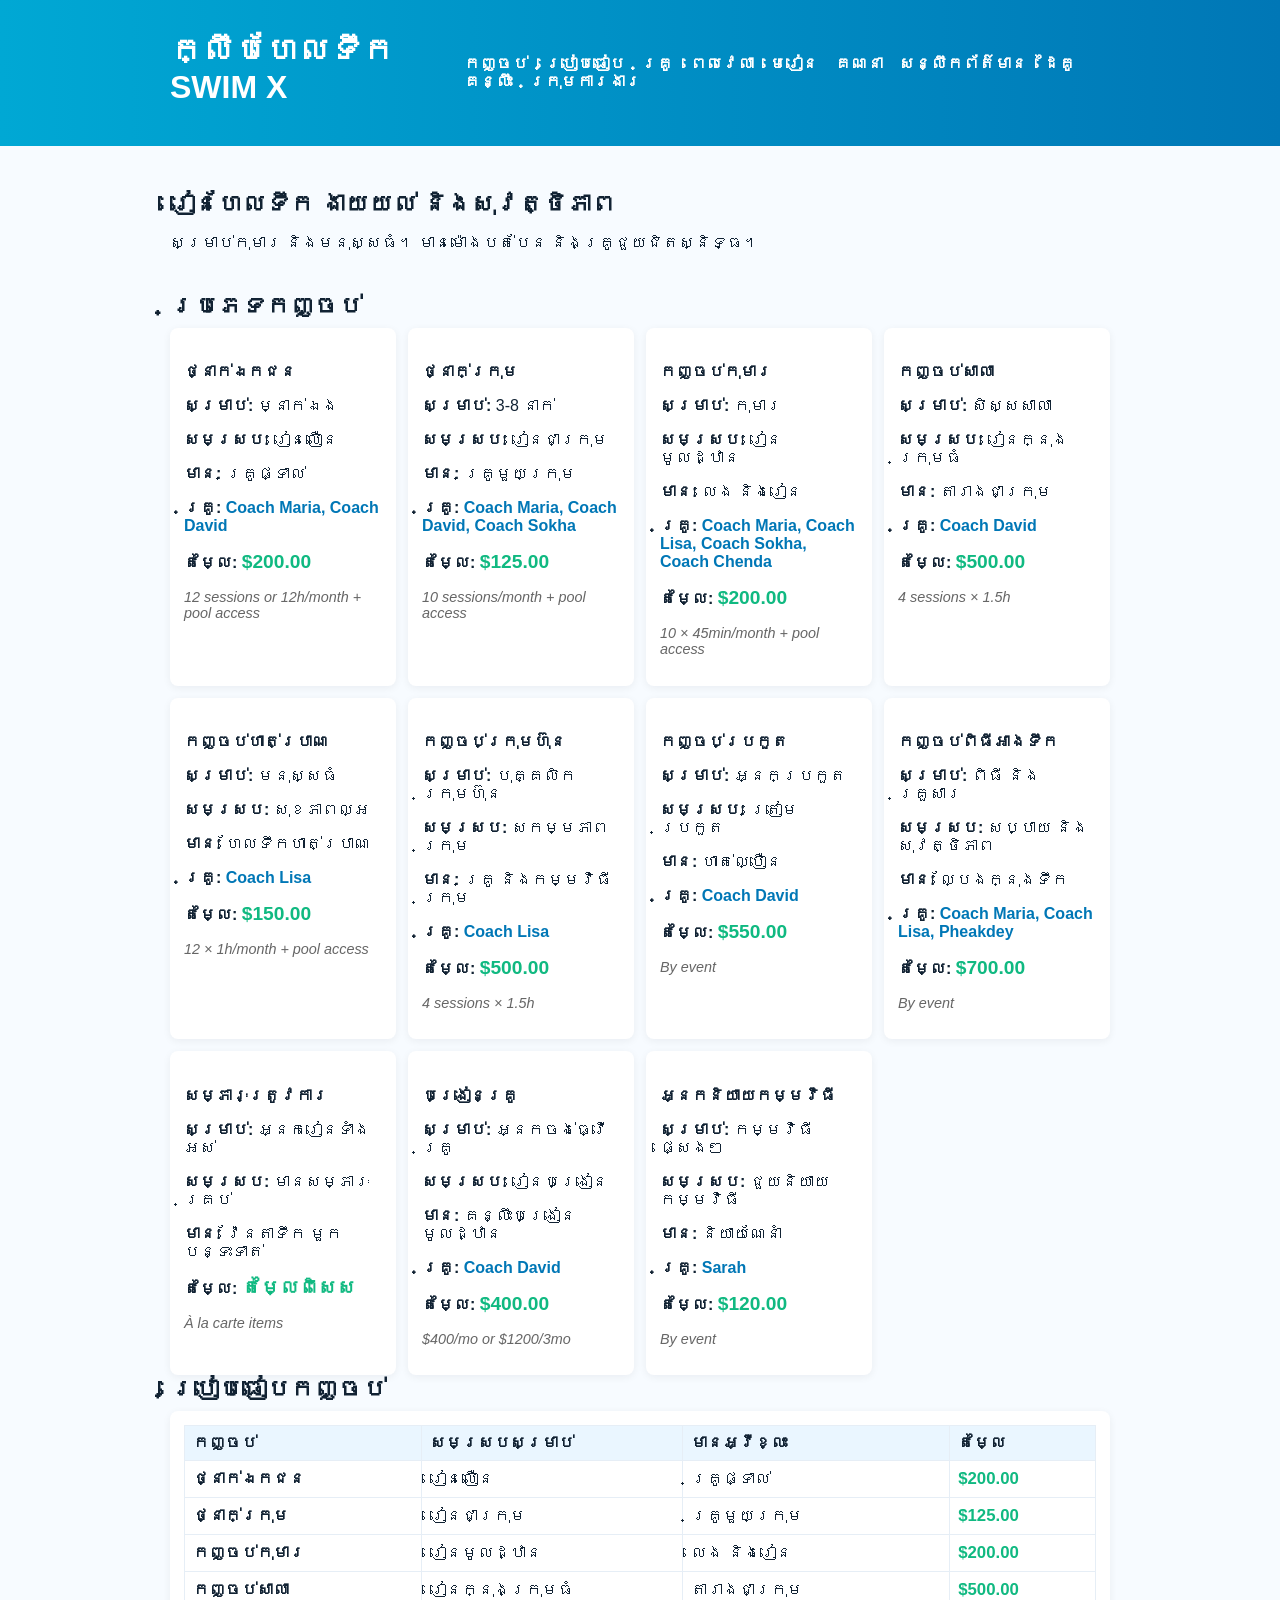
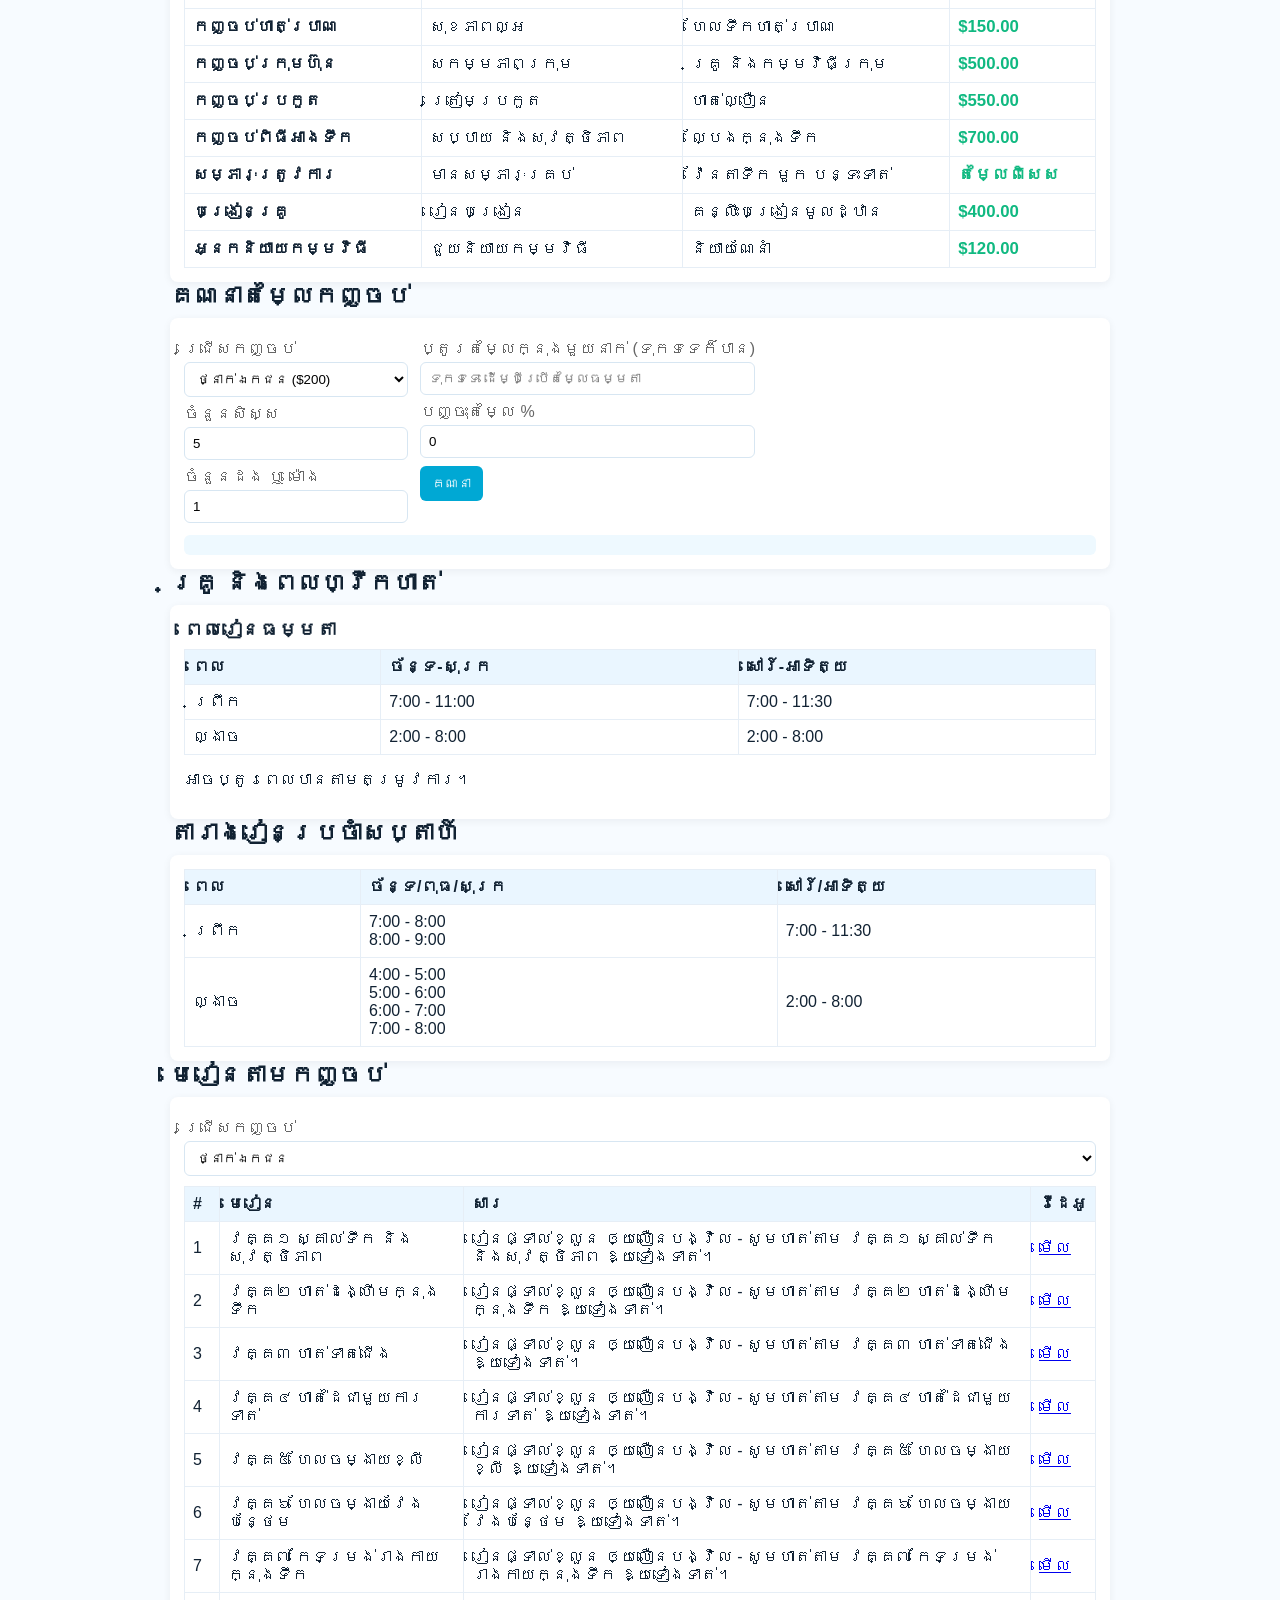
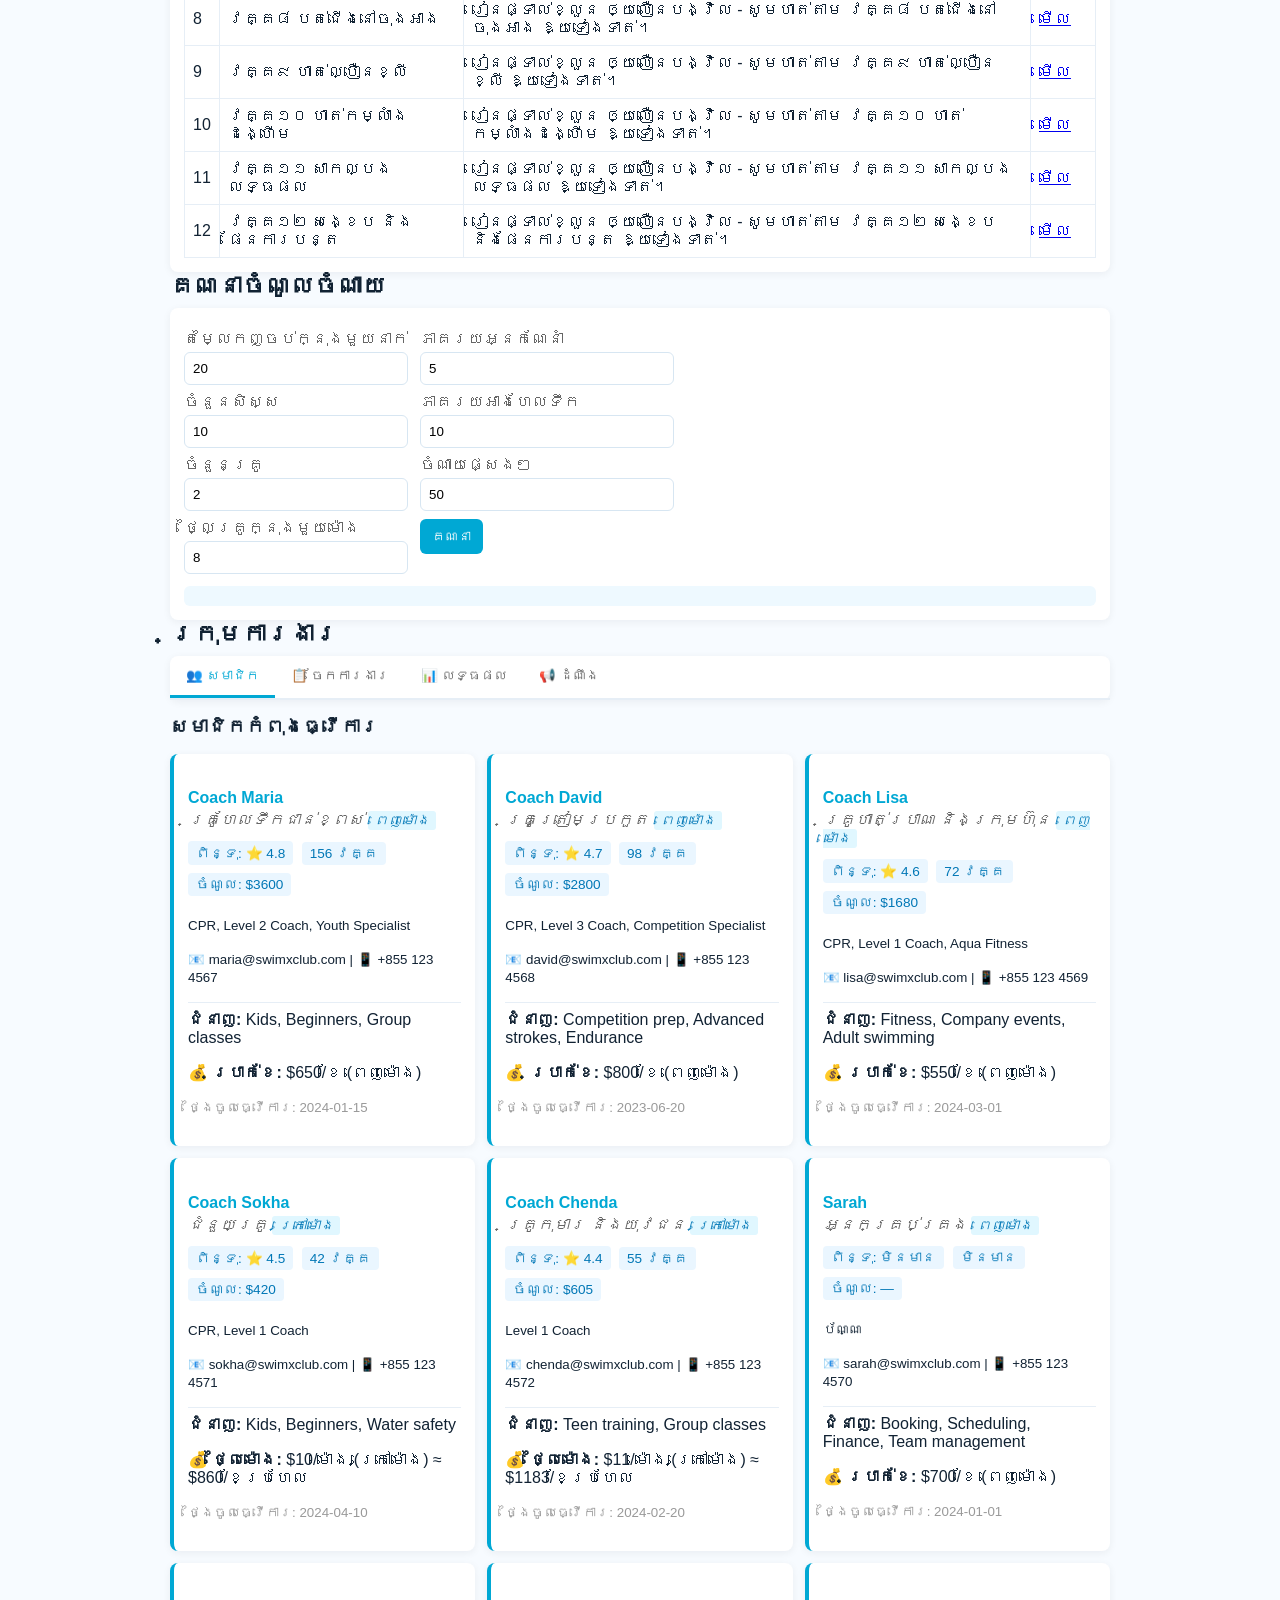
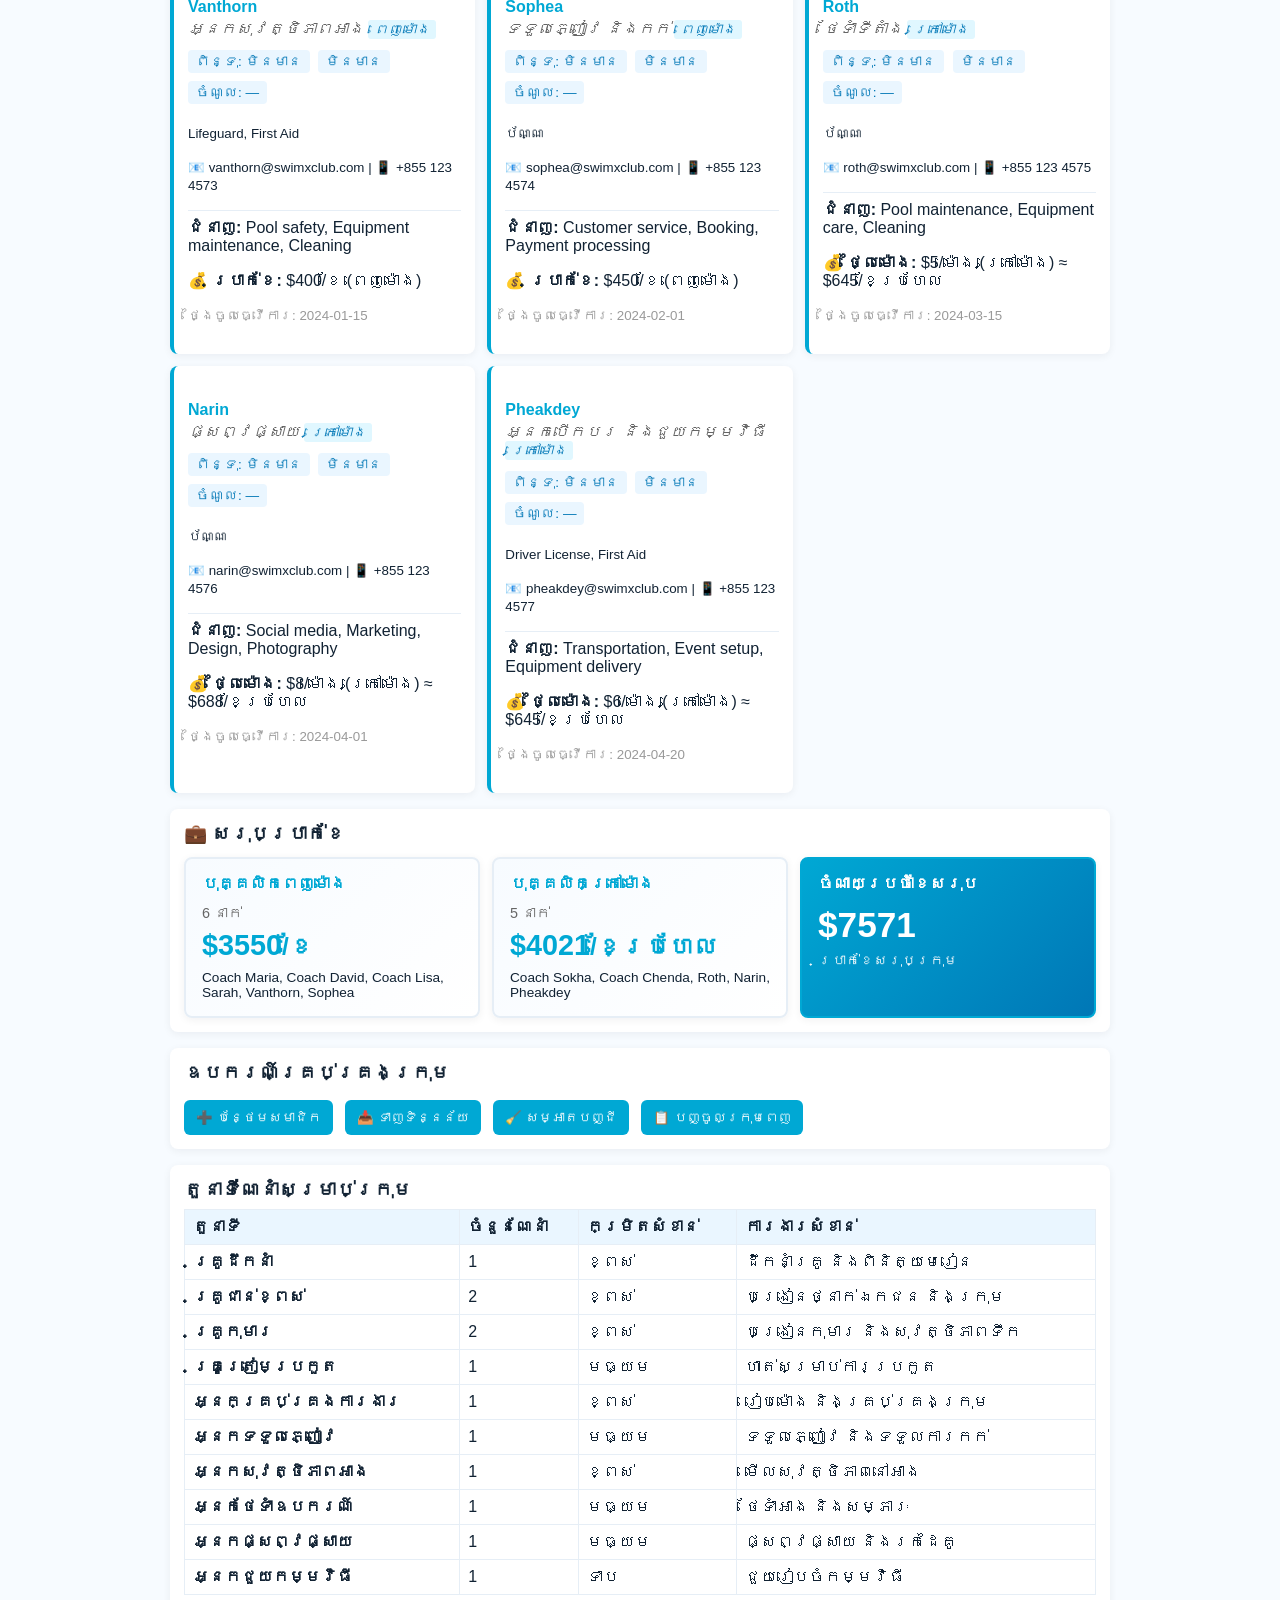
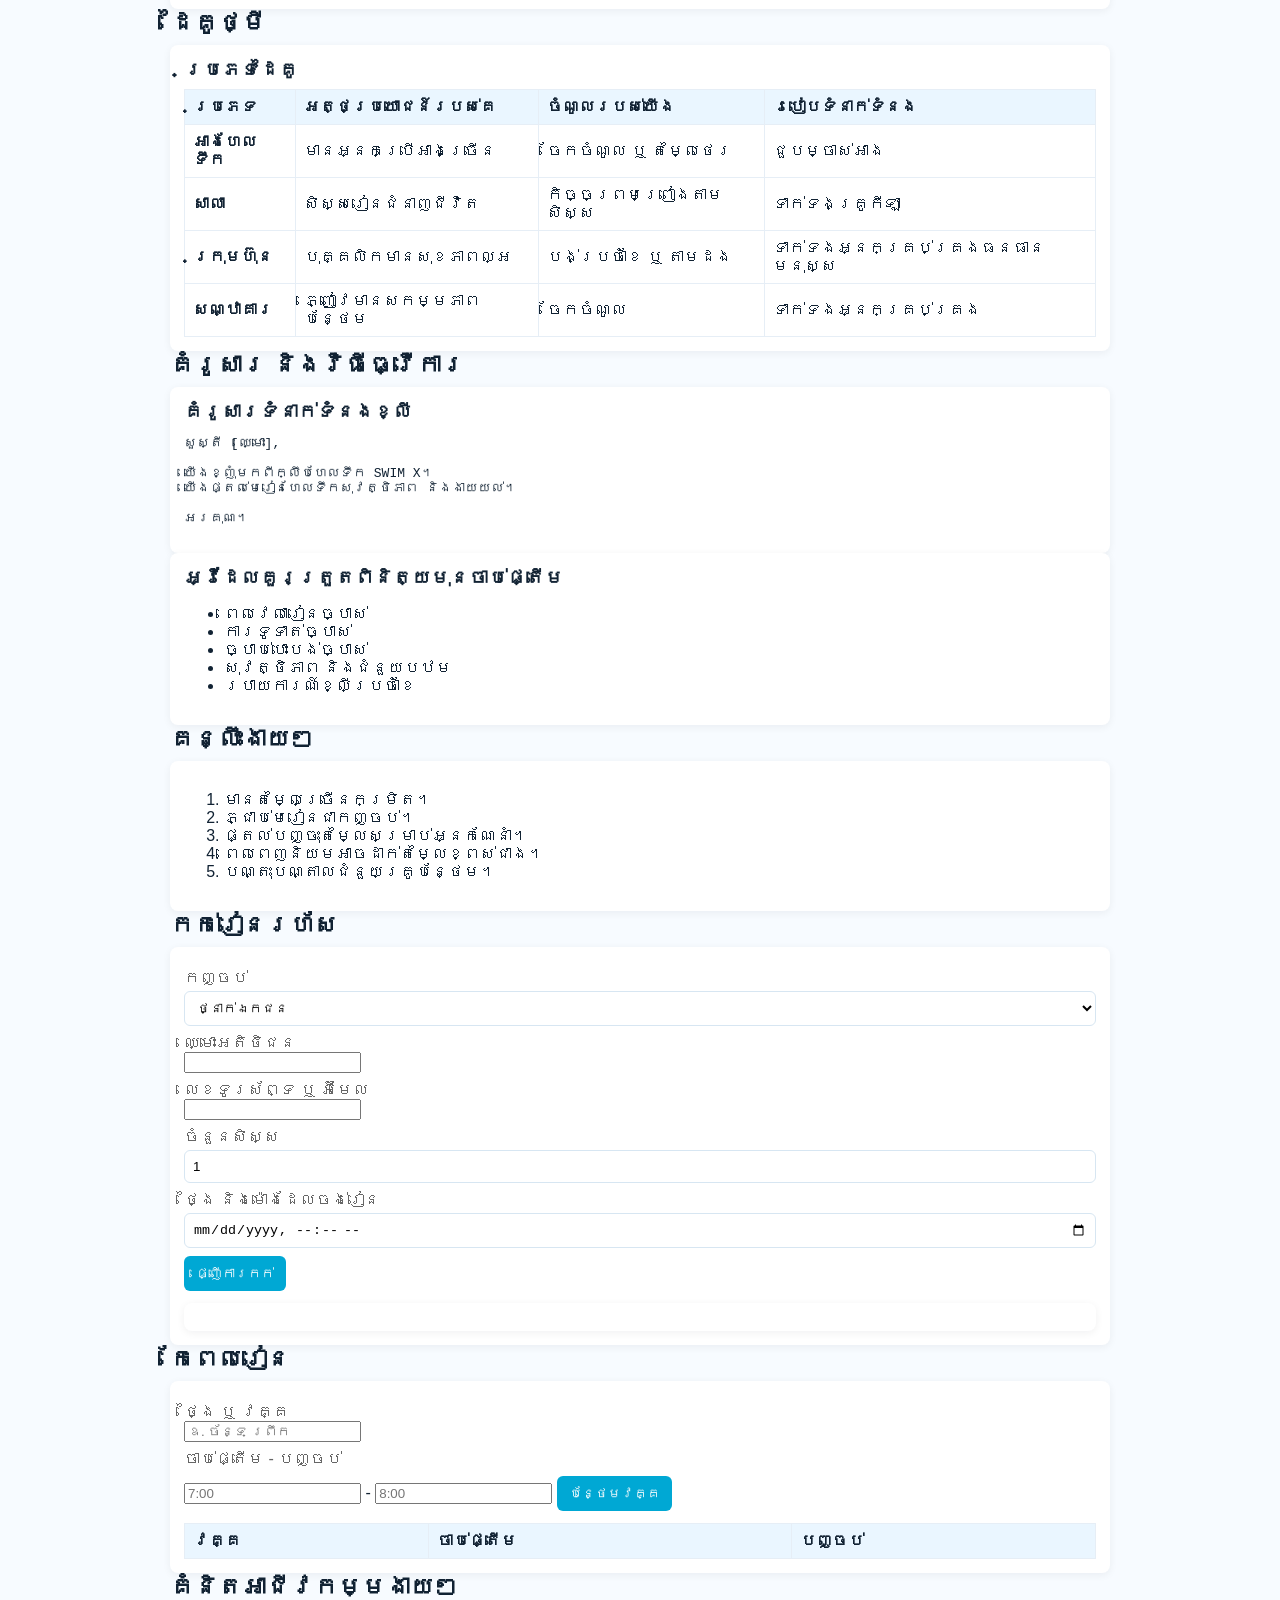
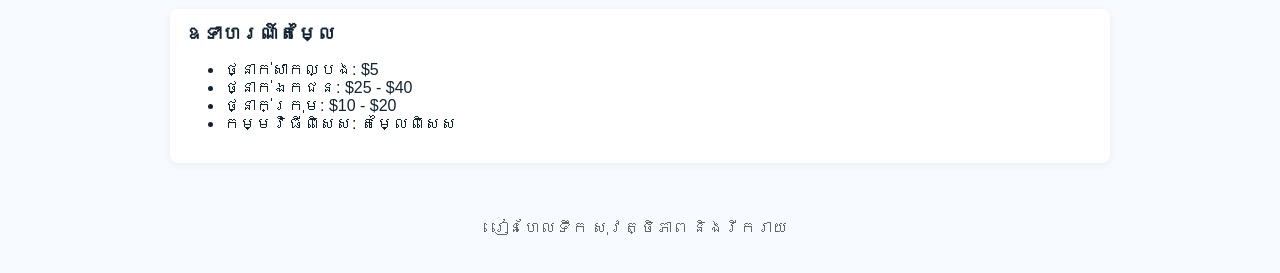
==== index.html @ a3325041 "Initial commit" ====
<!doctype html>
<html lang="kh">
<head>
  <meta charset="utf-8" />
  <meta name="viewport" content="width=device-width,initial-scale=1" />
  <title>ក្លឹបហែលទឹក SWIM X</title>
  <link rel="stylesheet" href="style.css">
</head>
<body>
  <header class="site-header">
    <div class="container">
      <h1>ក្លឹបហែលទឹក SWIM X</h1>
      <nav>
        <a href="#packages">កញ្ចប់</a>
        <a href="#comparison">ប្រៀបធៀប</a>
        <a href="#coaches">គ្រូ</a>
        <a href="#schedule">ពេលវេលា</a>
        <a href="#programs">មេរៀន</a>
        <a href="#finance">គណនា</a>
        <a href="brochure.html">សន្លឹកព័ត៌មាន</a>
        <a href="#partners">ដៃគូ</a>
        <a href="#tips">គន្លឹះ</a>
        <a href="#team">ក្រុមការងារ</a>
      </nav>
    </div>
  </header>

  <main class="container">
    <section id="hero">
      <h2>រៀនហែលទឹក ងាយយល់ និងសុវត្ថិភាព</h2>
      <p>សម្រាប់កុមារ និងមនុស្សធំ។ មានម៉ោងបត់បែន និងគ្រូជួយជិតស្និទ្ធ។</p>
    </section>

    <section id="packages">
      <h2>ប្រភេទកញ្ចប់</h2>
      <div class="cards" id="package-list"></div>
    </section>

    <section id="comparison">
      <h2>ប្រៀបធៀបកញ្ចប់</h2>
      <div class="card">
        <table class="table">
          <thead>
            <tr><th>កញ្ចប់</th><th>សមស្របសម្រាប់</th><th>មានអ្វីខ្លះ</th><th>តម្លៃ</th></tr>
          </thead>
          <tbody id="comparison-table-body"></tbody>
        </table>
      </div>
    </section>

    <section id="package-pricing">
      <h2>គណនាតម្លៃកញ្ចប់</h2>
      <div class="card finance">
        <div class="cols">
          <div>
            <label>ជ្រើសកញ្ចប់</label>
            <select id="price-package-select"></select>
            <label>ចំនួនសិស្ស</label>
            <input id="price-students" type="number" value="5" min="1" />
            <label>ចំនួនដង ឬ ម៉ោង</label>
            <input id="price-sessions" type="number" value="1" min="1" />
          </div>
          <div>
            <label>ប្តូរតម្លៃក្នុងមួយនាក់ (ទុកទទេក៏បាន)</label>
            <input id="price-override" type="number" placeholder="ទុកទទេ ដើម្បីប្រើតម្លៃធម្មតា" />
            <label>បញ្ចុះតម្លៃ %</label>
            <input id="price-discount" type="number" value="0" />
            <button id="price-calc-btn">គណនា</button>
          </div>
        </div>
        <div id="package-price-result" class="result"></div>
      </div>
    </section>

    <section id="coaches">
      <h2>គ្រូ និងពេលហ្វឹកហាត់</h2>
      <div class="card">
        <h3>ពេលរៀនធម្មតា</h3>
        <table class="table">
          <thead>
            <tr><th>ពេល</th><th>ច័ន្ទ-សុក្រ</th><th>សៅរ៍-អាទិត្យ</th></tr>
          </thead>
          <tbody>
            <tr><td>ព្រឹក</td><td>7:00 - 11:00</td><td>7:00 - 11:30</td></tr>
            <tr><td>ល្ងាច</td><td>2:00 - 8:00</td><td>2:00 - 8:00</td></tr>
          </tbody>
        </table>
        <p>អាចប្តូរពេលបានតាមតម្រូវការ។</p>
      </div>
    </section>

    <section id="schedule">
      <h2>តារាងរៀនប្រចាំសប្តាហ៍</h2>
      <div class="card">
        <table class="table">
          <thead>
            <tr><th>ពេល</th><th>ច័ន្ទ/ពុធ/សុក្រ</th><th>សៅរ៍/អាទិត្យ</th></tr>
          </thead>
          <tbody>
            <tr><td>ព្រឹក</td><td>7:00 - 8:00<br>8:00 - 9:00</td><td>7:00 - 11:30</td></tr>
            <tr><td>ល្ងាច</td><td>4:00 - 5:00<br>5:00 - 6:00<br>6:00 - 7:00<br>7:00 - 8:00</td><td>2:00 - 8:00</td></tr>
          </tbody>
        </table>
      </div>
    </section>

    <section id="programs">
      <h2>មេរៀនតាមកញ្ចប់</h2>
      <div class="card">
        <label>ជ្រើសកញ្ចប់</label>
        <select id="program-package-select" style="margin-bottom:10px"></select>
        <table class="table" style="cursor:pointer">
          <thead><tr><th>#</th><th>មេរៀន</th><th>សារ</th><th>វីដេអូ</th></tr></thead>
          <tbody id="session-table"></tbody>
        </table>
      </div>
      <div class="card" id="video-player-section" style="display:none">
        <h3 id="video-title">វីដេអូមេរៀន</h3>
        <iframe id="session-video" width="100%" height="400" frameborder="0" referrerpolicy="strict-origin-when-cross-origin" allow="accelerometer; autoplay; clipboard-write; encrypted-media; gyroscope; picture-in-picture" allowfullscreen style="border-radius:8px"></iframe>
        <p id="video-desc" style="margin-top:10px;color:#666"></p>
      </div>
    </section>

    <section id="finance">
      <h2>គណនាចំណូលចំណាយ</h2>
      <div class="card finance">
        <div class="cols">
          <div>
            <label>តម្លៃកញ្ចប់ក្នុងមួយនាក់</label>
            <input id="in-price" type="number" value="20" />
            <label>ចំនួនសិស្ស</label>
            <input id="in-students" type="number" value="10" />
            <label>ចំនួនគ្រូ</label>
            <input id="in-coaches" type="number" value="2" />
            <label>ថ្លៃគ្រូក្នុងមួយម៉ោង</label>
            <input id="in-coach-salary" type="number" value="8" />
          </div>
          <div>
            <label>ភាគរយអ្នកណែនាំ</label>
            <input id="in-commission" type="number" value="5" />
            <label>ភាគរយអាងហែលទឹក</label>
            <input id="in-pool-percent" type="number" value="10" />
            <label>ចំណាយផ្សេងៗ</label>
            <input id="in-expenses" type="number" value="50" />
            <button id="calc-btn">គណនា</button>
          </div>
        </div>
        <div id="finance-result" class="result"></div>
      </div>
    </section>

    <section id="team">
      <h2 id="team-heading">ក្រុមការងារ</h2>
      <div class="tabs-container">
        <div class="tabs">
          <button class="tab-btn active" onclick="switchTeamTab('roster')">👥 <span id="tab-roster-label">សមាជិក</span></button>
          <button class="tab-btn" onclick="switchTeamTab('assignments')">📋 <span id="tab-assignments-label">ចែកការងារ</span></button>
          <button class="tab-btn" onclick="switchTeamTab('performance')">📊 <span id="tab-performance-label">លទ្ធផល</span></button>
          <button class="tab-btn" onclick="switchTeamTab('announcements')">📢 <span id="tab-announcements-label">ដំណឹង</span></button>
        </div>
      </div>

      <div id="tab-roster" class="tab-content active">
        <h3 id="roster-heading">សមាជិកកំពុងធ្វើការ</h3>
        <div id="team-roster-list" class="team-roster"></div>
      </div>

      <div id="tab-assignments" class="tab-content">
        <h3 id="assignments-heading">គ្រូតាមកញ្ចប់</h3>
        <div class="card">
          <table class="table">
            <thead>
              <tr><th id="th-package">កញ្ចប់</th><th id="th-assigned">គ្រូដែលទទួល</th></tr>
            </thead>
            <tbody id="team-assignments-list"></tbody>
          </table>
        </div>
      </div>

      <div id="tab-performance" class="tab-content">
        <h3 id="performance-heading">លទ្ធផលក្រុម</h3>
        <div class="card">
          <p id="perf-desc"><strong id="perf-label">ទិន្នន័យសំខាន់:</strong> <span id="perf-metrics">ពិន្ទុ ចំនួនវគ្គ និងចំណូល</span></p>
        </div>
        <div id="team-performance-stats" class="perf-grid"></div>
      </div>

      <div id="tab-announcements" class="tab-content">
        <h3 id="announcements-heading">ដំណឹងក្រុម</h3>
        <div id="team-announcements" class="announcements"></div>
      </div>

      <div class="card" style="margin-top:16px">
        <h3 id="payroll-heading">💼 សរុបប្រាក់ខែ</h3>
        <div id="payroll-summary"></div>
      </div>

      <div class="card" style="margin-top:16px">
        <h3 id="mgmt-heading">ឧបករណ៍គ្រប់គ្រងក្រុម</h3>
        <button id="btn-add-coach" onclick="showAddCoachForm()" style="margin-right:8px">➕ <span id="btn-add-label">បន្ថែមសមាជិក</span></button>
        <button id="btn-export-team" onclick="exportTeamData()" style="margin-right:8px">📥 <span id="btn-export-label">ទាញទិន្នន័យ</span></button>
        <button id="btn-clear-team" onclick="clearTeamRoster()" style="margin-right:8px">🧹 សម្អាតបញ្ជី</button>
        <button id="btn-load-team" onclick="loadFullTeamList()">📋 បញ្ចូលក្រុមពេញ</button>
      </div>

      <div class="card team-tools" id="team-member-form-card" style="margin-top:16px;display:none">
        <h3>បន្ថែមសមាជិកថ្មី</h3>
        <form id="team-member-form">
          <div class="form-grid">
            <div>
              <label for="tm-name">ឈ្មោះពេញ</label>
              <input id="tm-name" type="text" placeholder="ឧ. គ្រូ ដារ៉ា" required />
            </div>
            <div>
              <label for="tm-role">តួនាទី</label>
              <input id="tm-role" type="text" placeholder="ឧ. គ្រូហែលទឹក" required />
            </div>
            <div>
              <label for="tm-employment">ប្រភេទការងារ</label>
              <select id="tm-employment" required>
                <option value="Full-Time">ពេញម៉ោង</option>
                <option value="Part-Time">ក្រៅម៉ោង</option>
              </select>
            </div>
            <div>
              <label for="tm-salary">ប្រាក់ខែ ឬ ថ្លៃម៉ោង</label>
              <input id="tm-salary" type="number" min="0" step="1" placeholder="បញ្ចូលលេខ" required />
            </div>
            <div>
              <label for="tm-email">អ៊ីមែល</label>
              <input id="tm-email" type="text" placeholder="ឧ. dara@swimxclub.com" />
            </div>
            <div>
              <label for="tm-phone">ទូរស័ព្ទ</label>
              <input id="tm-phone" type="text" placeholder="ឧ. +855 123 4580" />
            </div>
            <div>
              <label for="tm-hours">ម៉ោងអតិបរមាក្នុងសប្តាហ៍</label>
              <input id="tm-hours" type="number" min="1" step="1" value="40" />
            </div>
            <div>
              <label for="tm-specialties">ជំនាញពិសេស</label>
              <input id="tm-specialties" type="text" placeholder="កុមារ, អ្នកចាប់ផ្តើម" />
            </div>
          </div>
          <div class="tool-actions">
            <button type="submit">រក្សាទុក</button>
            <button type="button" class="secondary-btn" onclick="cancelAddTeamMember()">បោះបង់</button>
          </div>
        </form>
      </div>

      <div class="card" style="margin-top:16px">
        <h3>តួនាទីណែនាំសម្រាប់ក្រុម</h3>
        <div id="team-position-recommendations"></div>
      </div>
    </section>

    <section id="partners">
      <h2>ដៃគូថ្មី</h2>
      <div class="card">
        <h3>ប្រភេទដៃគូ</h3>
        <table class="table">
          <thead>
            <tr>
              <th>ប្រភេទ</th>
              <th>អត្ថប្រយោជន៍របស់គេ</th>
              <th>ចំណូលរបស់យើង</th>
              <th>របៀបទំនាក់ទំនង</th>
            </tr>
          </thead>
          <tbody>
            <tr>
              <td><strong>អាងហែលទឹក</strong></td>
              <td>មានអ្នកប្រើអាងច្រើន</td>
              <td>ចែកចំណូល ឬ តម្លៃថេរ</td>
              <td>ជួបម្ចាស់អាង</td>
            </tr>
            <tr>
              <td><strong>សាលា</strong></td>
              <td>សិស្សរៀនជំនាញជីវិត</td>
              <td>កិច្ចព្រមព្រៀងតាមសិស្ស</td>
              <td>ទាក់ទងគ្រូកីឡា</td>
            </tr>
            <tr>
              <td><strong>ក្រុមហ៊ុន</strong></td>
              <td>បុគ្គលិកមានសុខភាពល្អ</td>
              <td>បង់ប្រចាំខែ ឬ តាមដង</td>
              <td>ទាក់ទងអ្នកគ្រប់គ្រងធនធានមនុស្ស</td>
            </tr>
            <tr>
              <td><strong>សណ្ឋាគារ</strong></td>
              <td>ភ្ញៀវមានសកម្មភាពបន្ថែម</td>
              <td>ចែកចំណូល</td>
              <td>ទាក់ទងអ្នកគ្រប់គ្រង</td>
            </tr>
          </tbody>
        </table>
      </div>
    </section>

    <section id="partner-details">
      <h2>គំរូសារ និងវិធីធ្វើការ</h2>
      <div class="card">
        <h3>គំរូសារទំនាក់ទំនងខ្លី</h3>
        <pre>សួស្តី [ឈ្មោះ],

យើងខ្ញុំមកពីក្លឹបហែលទឹក SWIM X។
យើងផ្តល់មេរៀនហែលទឹកសុវត្ថិភាព និងងាយយល់។

អរគុណ។</pre>
      </div>

      <div class="card">
        <h3>អ្វីដែលគួរត្រួតពិនិត្យមុនចាប់ផ្តើម</h3>
        <ul>
          <li>ពេលវេលារៀនច្បាស់</li>
          <li>ការទូទាត់ច្បាស់</li>
          <li>ច្បាប់បោះបង់ច្បាស់</li>
          <li>សុវត្ថិភាព និងជំនួយបឋម</li>
          <li>របាយការណ៍ខ្លីប្រចាំខែ</li>
        </ul>
      </div>
    </section>

    <section id="tips">
      <h2>គន្លឹះងាយៗ</h2>
      <div class="card">
        <ol>
          <li>មានតម្លៃច្រើនកម្រិត។</li>
          <li>ភ្ជាប់មេរៀនជាកញ្ចប់។</li>
          <li>ផ្តល់បញ្ចុះតម្លៃសម្រាប់អ្នកណែនាំ។</li>
          <li>ពេលពេញនិយមអាចដាក់តម្លៃខ្ពស់ជាង។</li>
          <li>បណ្តុះបណ្តាលជំនួយគ្រូបន្ថែម។</li>
        </ol>
      </div>
    </section>

    <section id="booking">
      <h2>កក់រៀនរហ័ស</h2>
      <div class="card">
        <form id="booking-form">
          <label>កញ្ចប់</label>
          <select id="bk-package"></select>
          <label>ឈ្មោះអតិថិជន</label>
          <input id="bk-name" required />
          <label>លេខទូរស័ព្ទ ឬ អ៊ីមែល</label>
          <input id="bk-contact" required />
          <label>ចំនួនសិស្ស</label>
          <input id="bk-count" type="number" value="1" min="1" />
          <label>ថ្ងៃ និងម៉ោងដែលចង់រៀន</label>
          <input id="bk-datetime" type="datetime-local" />
          <button type="submit">ផ្ញើការកក់</button>
        </form>
        <div id="booking-list" class="card" style="margin-top:12px"></div>
      </div>
    </section>

    <section id="admin">
      <h2>កែពេលរៀន</h2>
      <div class="card">
        <label>ថ្ងៃ ឬ វគ្គ</label>
        <input id="adm-day" placeholder="ឧ. ច័ន្ទ ព្រឹក" />
        <label>ចាប់ផ្តើម - បញ្ចប់</label>
        <input id="adm-start" placeholder="7:00" /> - <input id="adm-end" placeholder="8:00" />
        <button id="adm-add">បន្ថែមវគ្គ</button>
        <table class="table" style="margin-top:12px">
          <thead><tr><th>វគ្គ</th><th>ចាប់ផ្តើម</th><th>បញ្ចប់</th></tr></thead>
          <tbody id="adm-table-body"></tbody>
        </table>
      </div>
    </section>

    <section id="business-plan">
      <h2>គំនិតអាជីវកម្មងាយៗ</h2>
      <div class="card">
        <h3>ឧទាហរណ៍តម្លៃ</h3>
        <ul>
          <li>ថ្នាក់សាកល្បង: $5</li>
          <li>ថ្នាក់ឯកជន: $25 - $40</li>
          <li>ថ្នាក់ក្រុម: $10 - $20</li>
          <li>កម្មវិធីពិសេស: តម្លៃពិសេស</li>
        </ul>
      </div>
    </section>
  </main>

  <footer class="site-footer">
    <div class="container">រៀនហែលទឹក សុវត្ថិភាព និងរីករាយ</div>
  </footer>

  <script src="script.js"></script>
</body>
</html>
---- style.css ----
:root{
  --bg:#f7fbff; --card:#ffffff; --accent:#00a8d4; --muted:#666;
}
*{box-sizing:border-box}
body{font-family:Inter,Segoe UI,Roboto,Arial,sans-serif;margin:0;background:var(--bg);color:#123}
.container{max-width:980px;margin:0 auto;padding:20px}
.site-header{background:linear-gradient(90deg,var(--accent),#0077b6);color:#fff;padding:12px 0}
.site-header .container{display:flex;align-items:center;justify-content:space-between}
.site-header nav a{color:#fff;margin-left:12px;text-decoration:none;font-weight:600}
#hero{padding:24px 0}
h1,h2,h3{margin:0 0 8px}
.cards{display:grid;grid-template-columns:repeat(auto-fit,minmax(220px,1fr));gap:12px}
.card{background:var(--card);padding:14px;border-radius:8px;box-shadow:0 2px 8px rgba(16,24,40,0.06)}
.table{width:100%;border-collapse:collapse}
.table th,.table td{border:1px solid #e6eef6;padding:8px;text-align:left}
.featured-row{background:#fff9e8}
.featured-row td{border-color:#f3c969}
.recommended-badge,.featured-badge{display:inline-block;padding:3px 8px;border-radius:999px;color:#fff;font-size:12px;font-weight:700;margin-right:6px}
.recommended-badge{background:#0077b6}
.featured-badge{background:#b7791f}
label{display:block;margin-top:8px;color:var(--muted)}
input[type=number]{width:100%;padding:8px;margin-top:4px;border:1px solid #d7e6f2;border-radius:6px}
button{background:var(--accent);color:#fff;border:none;padding:10px 12px;border-radius:6px;margin-top:8px;cursor:pointer}
.finance .cols{display:flex;gap:12px}
.finance .result{margin-top:12px;padding:10px;background:#eef9ff;border-radius:6px}
.table thead{background:#eaf6ff}
select, input[type=text], input[type=datetime-local], input[type=number]{width:100%;padding:8px;margin-top:4px;border:1px solid #d7e6f2;border-radius:6px;background:#fff}
input[type=text], input[type=datetime-local]{width:100%}
.card h4{margin-bottom:6px}
.muted{color:var(--muted)}
.site-footer{padding:16px 0;text-align:center;color:var(--muted)}

/* ===== TEAM WORKS STYLES ===== */
.tabs-container{background:var(--card);border-radius:8px;padding:0;margin-bottom:16px;box-shadow:0 2px 8px rgba(16,24,40,0.06)}
.tabs{display:flex;border-bottom:2px solid #e6eef6;flex-wrap:wrap}
.tab-btn{background:none;border:none;color:var(--muted);padding:12px 16px;cursor:pointer;border-bottom:3px solid transparent;margin-top:0;border-radius:0;font-weight:500;transition:all 0.2s}
.tab-btn:hover{color:var(--accent);background:#f0f7ff}
.tab-btn.active{color:var(--accent);border-bottom-color:var(--accent)}
.tab-content{display:none}
.tab-content.active{display:block}

.team-roster{display:grid;grid-template-columns:repeat(auto-fit,minmax(280px,1fr));gap:12px;margin-top:16px}
.team-card{background:var(--card);padding:14px;border-radius:8px;border-left:4px solid var(--accent);box-shadow:0 2px 8px rgba(16,24,40,0.06)}
.team-card h4{color:var(--accent);margin-bottom:4px}
.team-card .role{color:var(--muted);font-style:italic;margin:4px 0}
.team-card .badge{display:inline-block;background:#eaf6ff;color:#0077b6;padding:4px 8px;border-radius:4px;font-size:0.85em;margin:4px 4px 4px 0;font-weight:500}
.team-card .team-info{margin:8px 0}
.team-card .team-specialties{margin-top:8px;padding-top:8px;border-top:1px solid #e6eef6}

.perf-grid{display:grid;grid-template-columns:repeat(auto-fit,minmax(240px,1fr));gap:12px;margin-top:16px}
.perf-card{background:var(--card);padding:14px;border-radius:8px;box-shadow:0 2px 8px rgba(16,24,40,0.06);border-top:3px solid var(--accent)}
.perf-card h4{color:var(--accent);margin-bottom:12px;font-size:1.1em}
.perf-metrics{display:grid;grid-template-columns:repeat(2,1fr);gap:8px;margin-bottom:12px}
.metric{background:#f7fbff;padding:8px;border-radius:4px;text-align:center}
.metric .label{display:block;font-size:0.85em;color:var(--muted);margin-bottom:4px}
.metric .value{display:block;font-size:1.2em;font-weight:600;color:var(--accent)}

.announcements{display:flex;flex-direction:column;gap:10px;margin-top:16px}
.announcement{padding:12px;border-radius:6px;border-left:4px solid #ccc}
.announcement.info{background:#eef9ff;border-left-color:#00a8d4;color:#0077b6}
.announcement.success{background:#ecfdf5;border-left-color:#10b981;color:#059669}
.announcement.alert{background:#fef3c7;border-left-color:#f59e0b;color:#b45309}
.announcement p{margin:4px 0}
.announcement p:first-child{color:inherit;opacity:0.7;font-size:0.9em}

.payroll-cards{display:grid;grid-template-columns:repeat(auto-fit,minmax(240px,1fr));gap:12px;margin-top:12px}
.payroll-card{background:linear-gradient(135deg,#f7fbff,#ffffff);padding:16px;border-radius:8px;border:2px solid #e6eef6;box-shadow:0 2px 8px rgba(16,24,40,0.06)}
.payroll-card h4{color:var(--accent);margin:0 0 12px;font-size:1em}
.payroll-count{font-size:0.9em;color:var(--muted);margin-bottom:8px}
.payroll-cost{font-size:1.8em;font-weight:700;color:var(--accent);margin-bottom:8px}
.payroll-card.total{background:linear-gradient(135deg,#00a8d4,#0077b6);color:#fff;border-color:var(--accent)}
.payroll-card.total h4{color:#fff;margin-bottom:12px}
.payroll-card.total .payroll-total{font-size:2.2em;font-weight:700;color:#fff}

.team-tools .form-grid{display:grid;grid-template-columns:repeat(auto-fit,minmax(220px,1fr));gap:12px;margin-top:10px}
.team-tools .tool-actions{display:flex;gap:10px;flex-wrap:wrap;margin-top:12px}
.team-tools .secondary-btn{background:#64748b}

/* ===== END TEAM WORKS STYLES ===== */

@media(max-width:680px){.site-header .container{flex-direction:column;gap:12px}.finance .cols{flex-direction:column}.tabs{flex-direction:column}.team-roster{grid-template-columns:1fr}.perf-grid{grid-template-columns:1fr}}

@media print{
  .site-header, nav, #finance, #booking, #admin, #tips, #team, #partners, .site-footer, #comparison, #package-pricing{display:none !important}
  body{background:#fff;color:#000}
  .container{max-width:100%;padding:0}
  #hero{padding:0 0 12px}
  .card{box-shadow:none;border:1px solid #ddd}
  .featured-row{background:#fff7e0 !important}
}
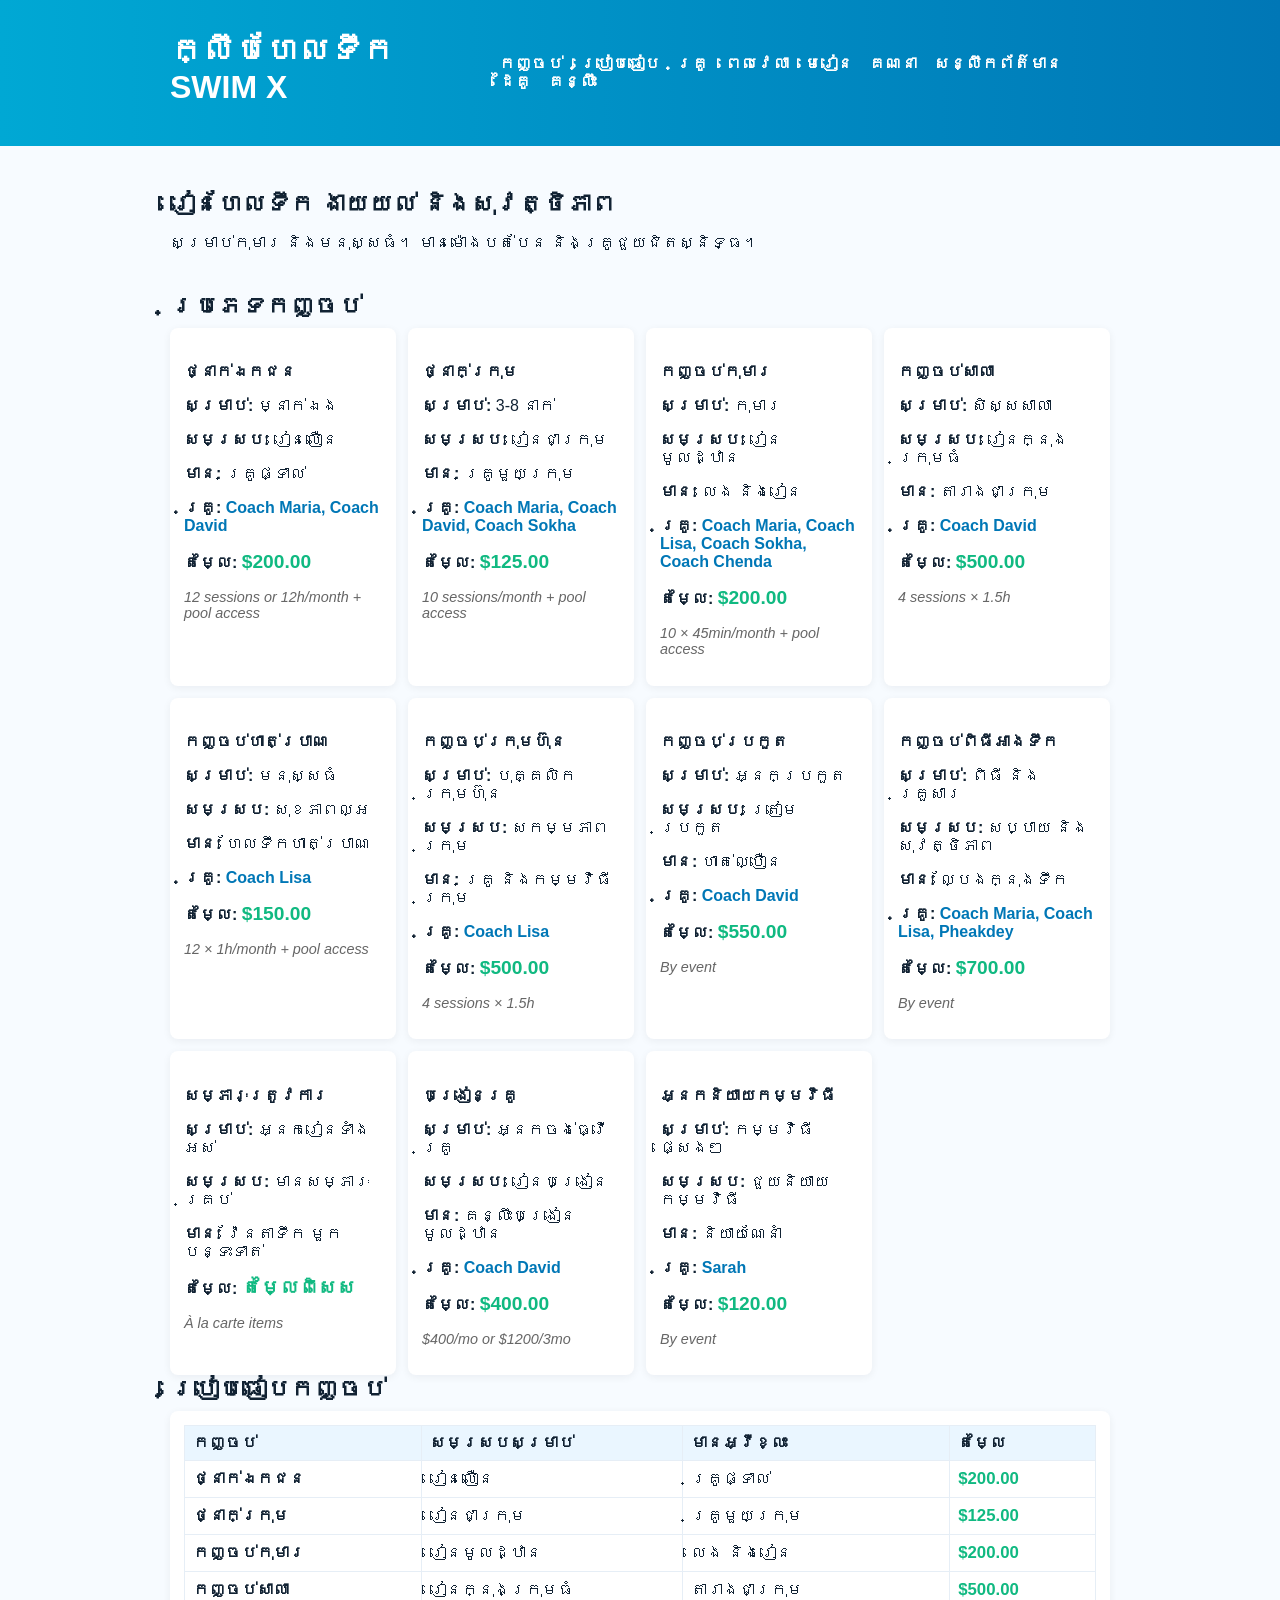
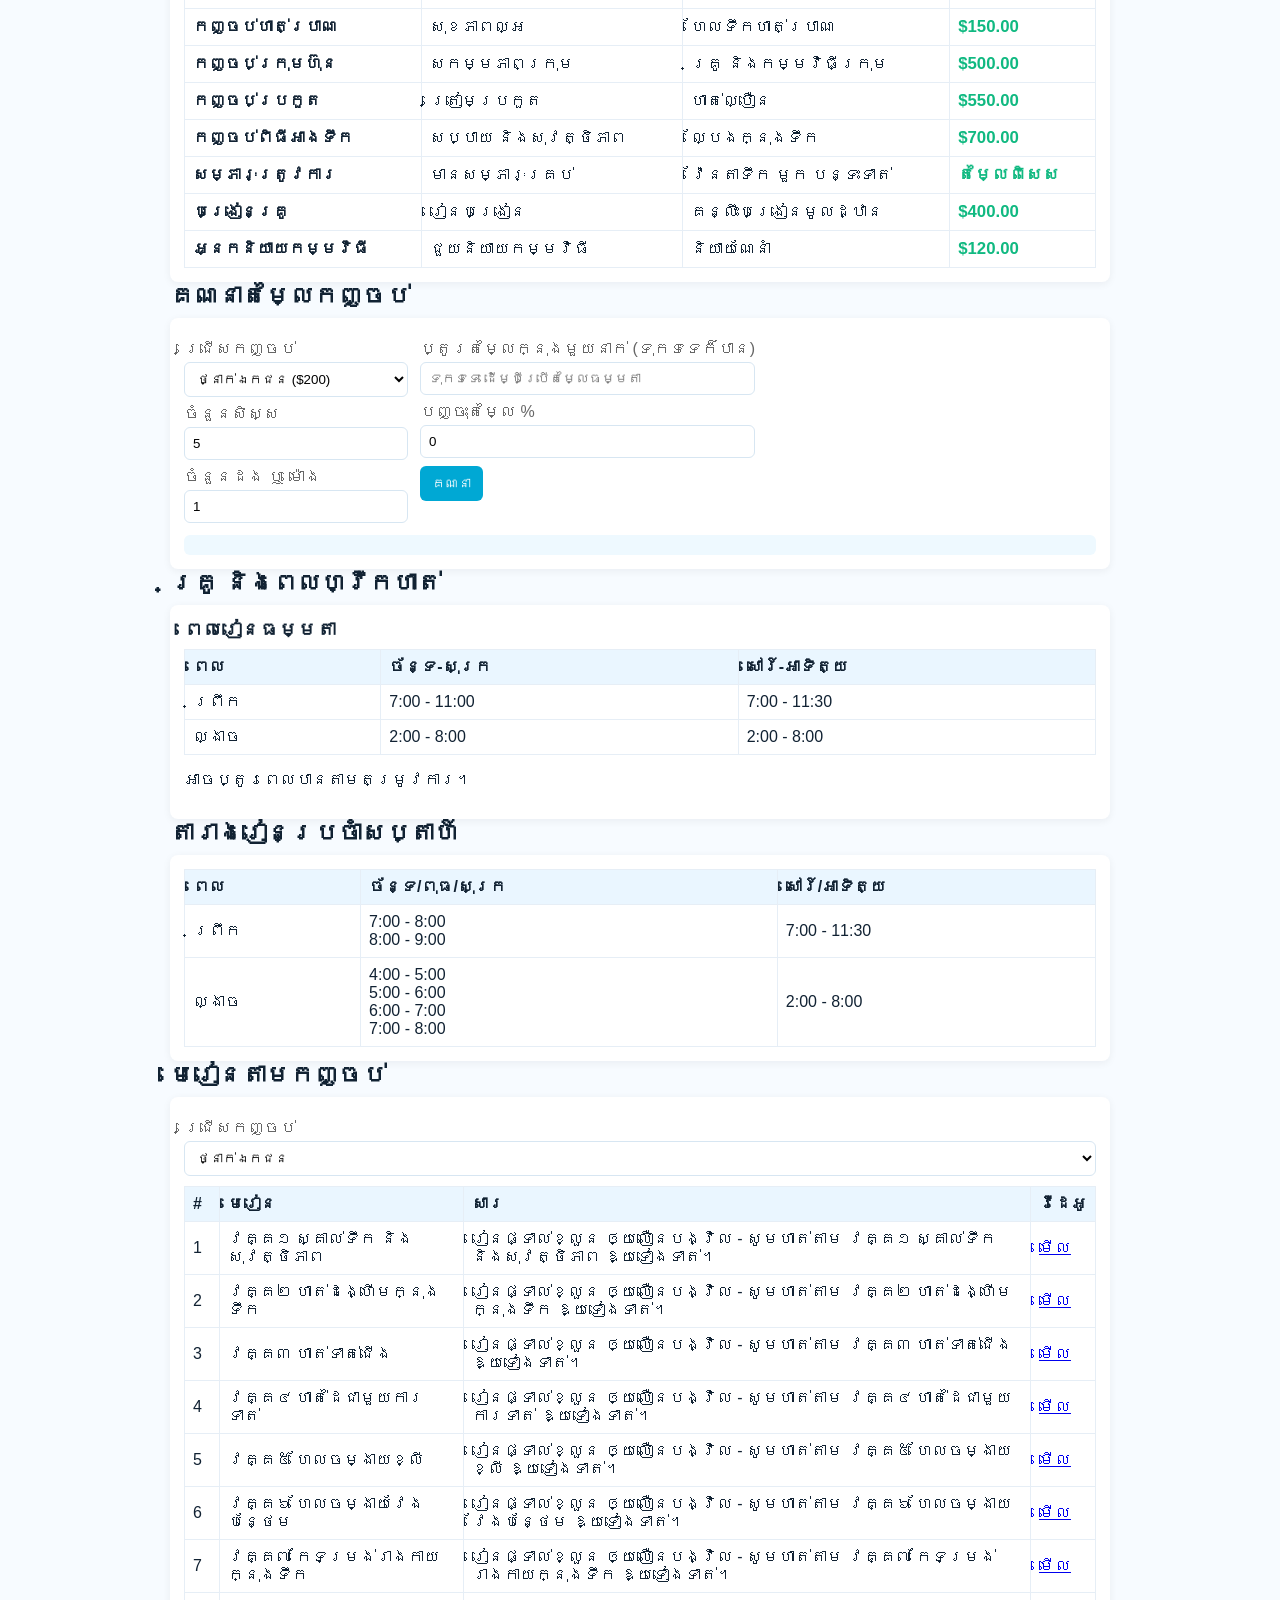
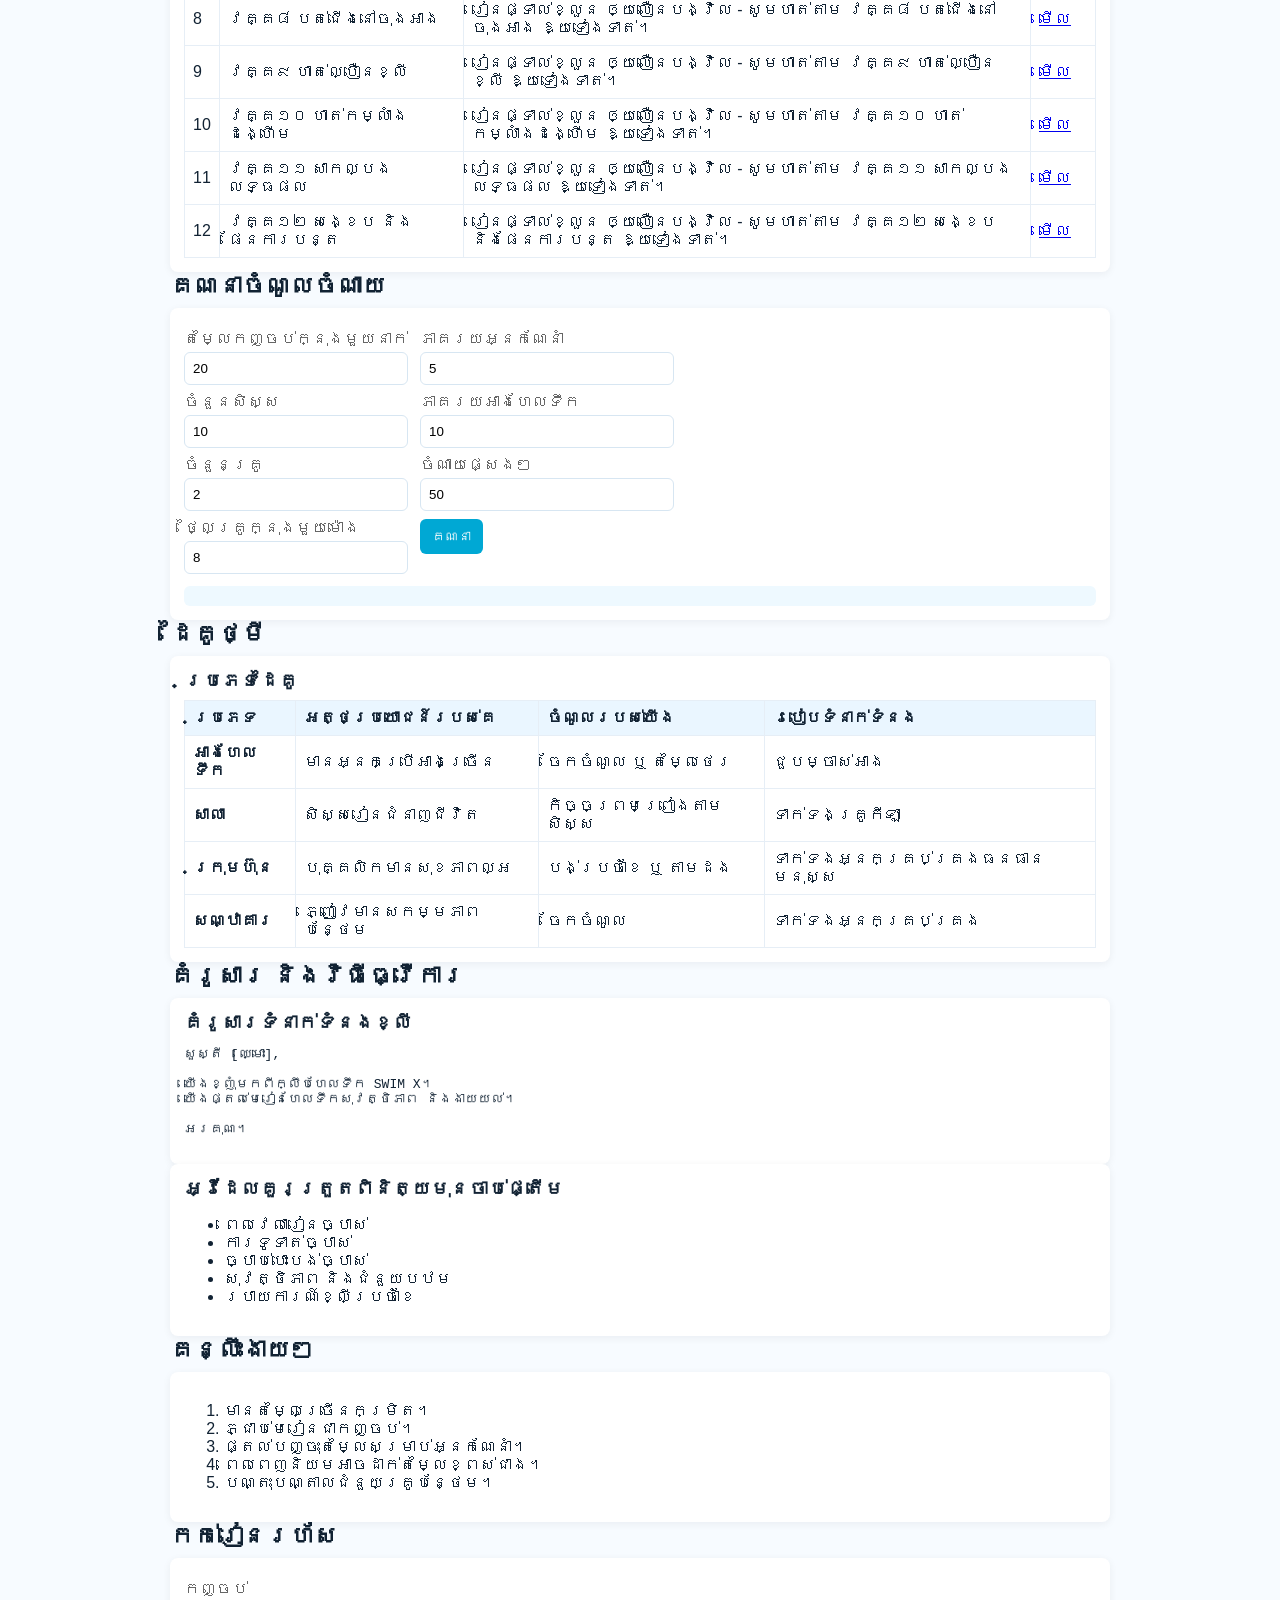
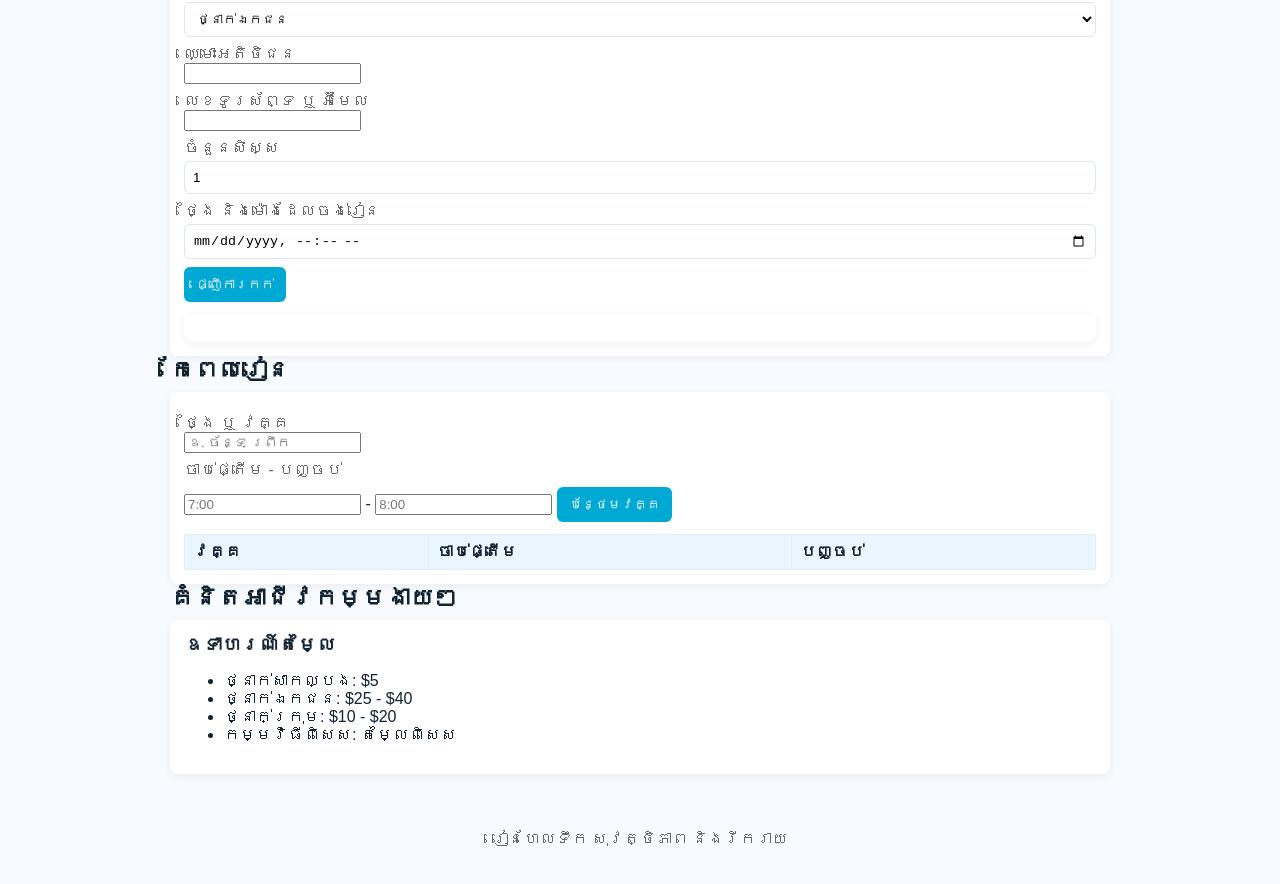
==== commit 5a309fdc: "Remove team section from index.html Removed the team section and its related content from the HTML." ====
--- a/index.html
+++ b/index.html
@@ -20,7 +20,6 @@
         <a href="brochure.html">សន្លឹកព័ត៌មាន</a>
         <a href="#partners">ដៃគូ</a>
         <a href="#tips">គន្លឹះ</a>
-        <a href="#team">ក្រុមការងារ</a>
       </nav>
     </div>
   </header>
@@ -146,113 +145,6 @@
           </div>
         </div>
         <div id="finance-result" class="result"></div>
-      </div>
-    </section>
-
-    <section id="team">
-      <h2 id="team-heading">ក្រុមការងារ</h2>
-      <div class="tabs-container">
-        <div class="tabs">
-          <button class="tab-btn active" onclick="switchTeamTab('roster')">👥 <span id="tab-roster-label">សមាជិក</span></button>
-          <button class="tab-btn" onclick="switchTeamTab('assignments')">📋 <span id="tab-assignments-label">ចែកការងារ</span></button>
-          <button class="tab-btn" onclick="switchTeamTab('performance')">📊 <span id="tab-performance-label">លទ្ធផល</span></button>
-          <button class="tab-btn" onclick="switchTeamTab('announcements')">📢 <span id="tab-announcements-label">ដំណឹង</span></button>
-        </div>
-      </div>
-
-      <div id="tab-roster" class="tab-content active">
-        <h3 id="roster-heading">សមាជិកកំពុងធ្វើការ</h3>
-        <div id="team-roster-list" class="team-roster"></div>
-      </div>
-
-      <div id="tab-assignments" class="tab-content">
-        <h3 id="assignments-heading">គ្រូតាមកញ្ចប់</h3>
-        <div class="card">
-          <table class="table">
-            <thead>
-              <tr><th id="th-package">កញ្ចប់</th><th id="th-assigned">គ្រូដែលទទួល</th></tr>
-            </thead>
-            <tbody id="team-assignments-list"></tbody>
-          </table>
-        </div>
-      </div>
-
-      <div id="tab-performance" class="tab-content">
-        <h3 id="performance-heading">លទ្ធផលក្រុម</h3>
-        <div class="card">
-          <p id="perf-desc"><strong id="perf-label">ទិន្នន័យសំខាន់:</strong> <span id="perf-metrics">ពិន្ទុ ចំនួនវគ្គ និងចំណូល</span></p>
-        </div>
-        <div id="team-performance-stats" class="perf-grid"></div>
-      </div>
-
-      <div id="tab-announcements" class="tab-content">
-        <h3 id="announcements-heading">ដំណឹងក្រុម</h3>
-        <div id="team-announcements" class="announcements"></div>
-      </div>
-
-      <div class="card" style="margin-top:16px">
-        <h3 id="payroll-heading">💼 សរុបប្រាក់ខែ</h3>
-        <div id="payroll-summary"></div>
-      </div>
-
-      <div class="card" style="margin-top:16px">
-        <h3 id="mgmt-heading">ឧបករណ៍គ្រប់គ្រងក្រុម</h3>
-        <button id="btn-add-coach" onclick="showAddCoachForm()" style="margin-right:8px">➕ <span id="btn-add-label">បន្ថែមសមាជិក</span></button>
-        <button id="btn-export-team" onclick="exportTeamData()" style="margin-right:8px">📥 <span id="btn-export-label">ទាញទិន្នន័យ</span></button>
-        <button id="btn-clear-team" onclick="clearTeamRoster()" style="margin-right:8px">🧹 សម្អាតបញ្ជី</button>
-        <button id="btn-load-team" onclick="loadFullTeamList()">📋 បញ្ចូលក្រុមពេញ</button>
-      </div>
-
-      <div class="card team-tools" id="team-member-form-card" style="margin-top:16px;display:none">
-        <h3>បន្ថែមសមាជិកថ្មី</h3>
-        <form id="team-member-form">
-          <div class="form-grid">
-            <div>
-              <label for="tm-name">ឈ្មោះពេញ</label>
-              <input id="tm-name" type="text" placeholder="ឧ. គ្រូ ដារ៉ា" required />
-            </div>
-            <div>
-              <label for="tm-role">តួនាទី</label>
-              <input id="tm-role" type="text" placeholder="ឧ. គ្រូហែលទឹក" required />
-            </div>
-            <div>
-              <label for="tm-employment">ប្រភេទការងារ</label>
-              <select id="tm-employment" required>
-                <option value="Full-Time">ពេញម៉ោង</option>
-                <option value="Part-Time">ក្រៅម៉ោង</option>
-              </select>
-            </div>
-            <div>
-              <label for="tm-salary">ប្រាក់ខែ ឬ ថ្លៃម៉ោង</label>
-              <input id="tm-salary" type="number" min="0" step="1" placeholder="បញ្ចូលលេខ" required />
-            </div>
-            <div>
-              <label for="tm-email">អ៊ីមែល</label>
-              <input id="tm-email" type="text" placeholder="ឧ. dara@swimxclub.com" />
-            </div>
-            <div>
-              <label for="tm-phone">ទូរស័ព្ទ</label>
-              <input id="tm-phone" type="text" placeholder="ឧ. +855 123 4580" />
-            </div>
-            <div>
-              <label for="tm-hours">ម៉ោងអតិបរមាក្នុងសប្តាហ៍</label>
-              <input id="tm-hours" type="number" min="1" step="1" value="40" />
-            </div>
-            <div>
-              <label for="tm-specialties">ជំនាញពិសេស</label>
-              <input id="tm-specialties" type="text" placeholder="កុមារ, អ្នកចាប់ផ្តើម" />
-            </div>
-          </div>
-          <div class="tool-actions">
-            <button type="submit">រក្សាទុក</button>
-            <button type="button" class="secondary-btn" onclick="cancelAddTeamMember()">បោះបង់</button>
-          </div>
-        </form>
-      </div>
-
-      <div class="card" style="margin-top:16px">
-        <h3>តួនាទីណែនាំសម្រាប់ក្រុម</h3>
-        <div id="team-position-recommendations"></div>
       </div>
     </section>
 
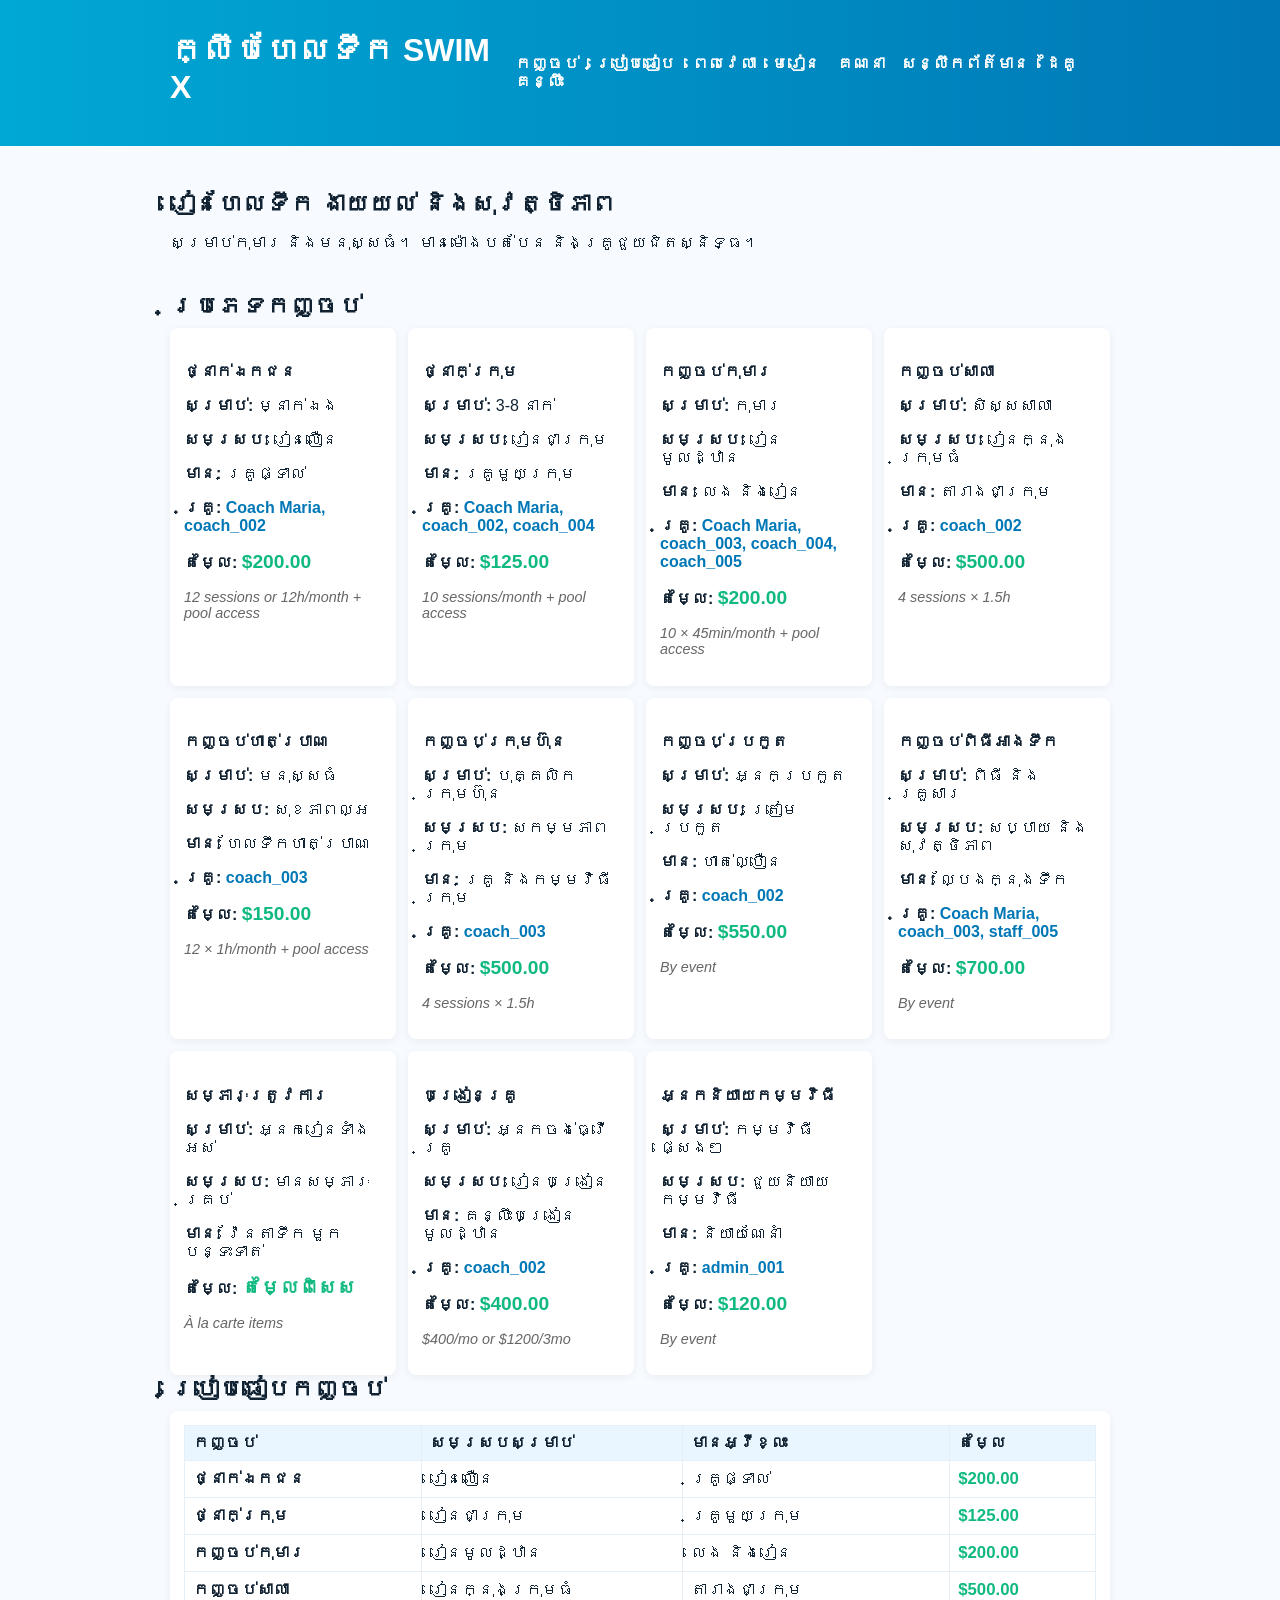
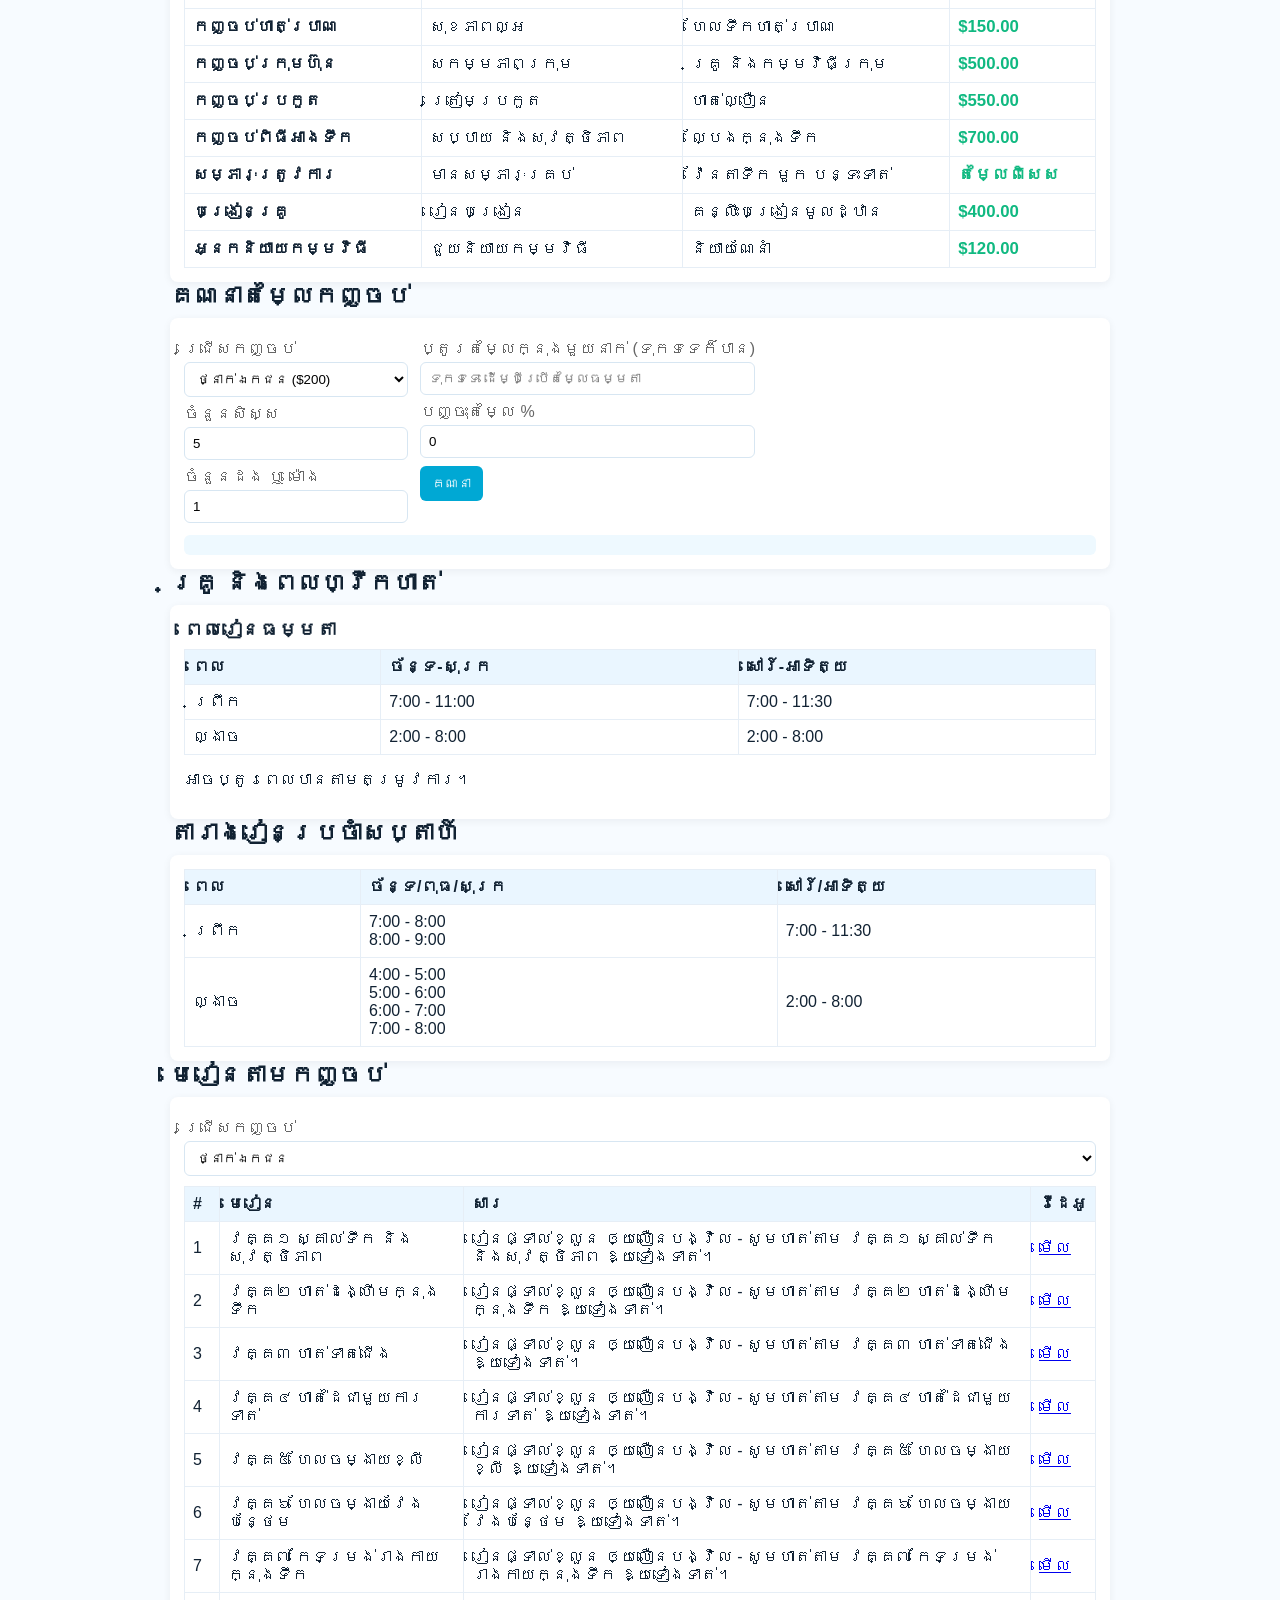
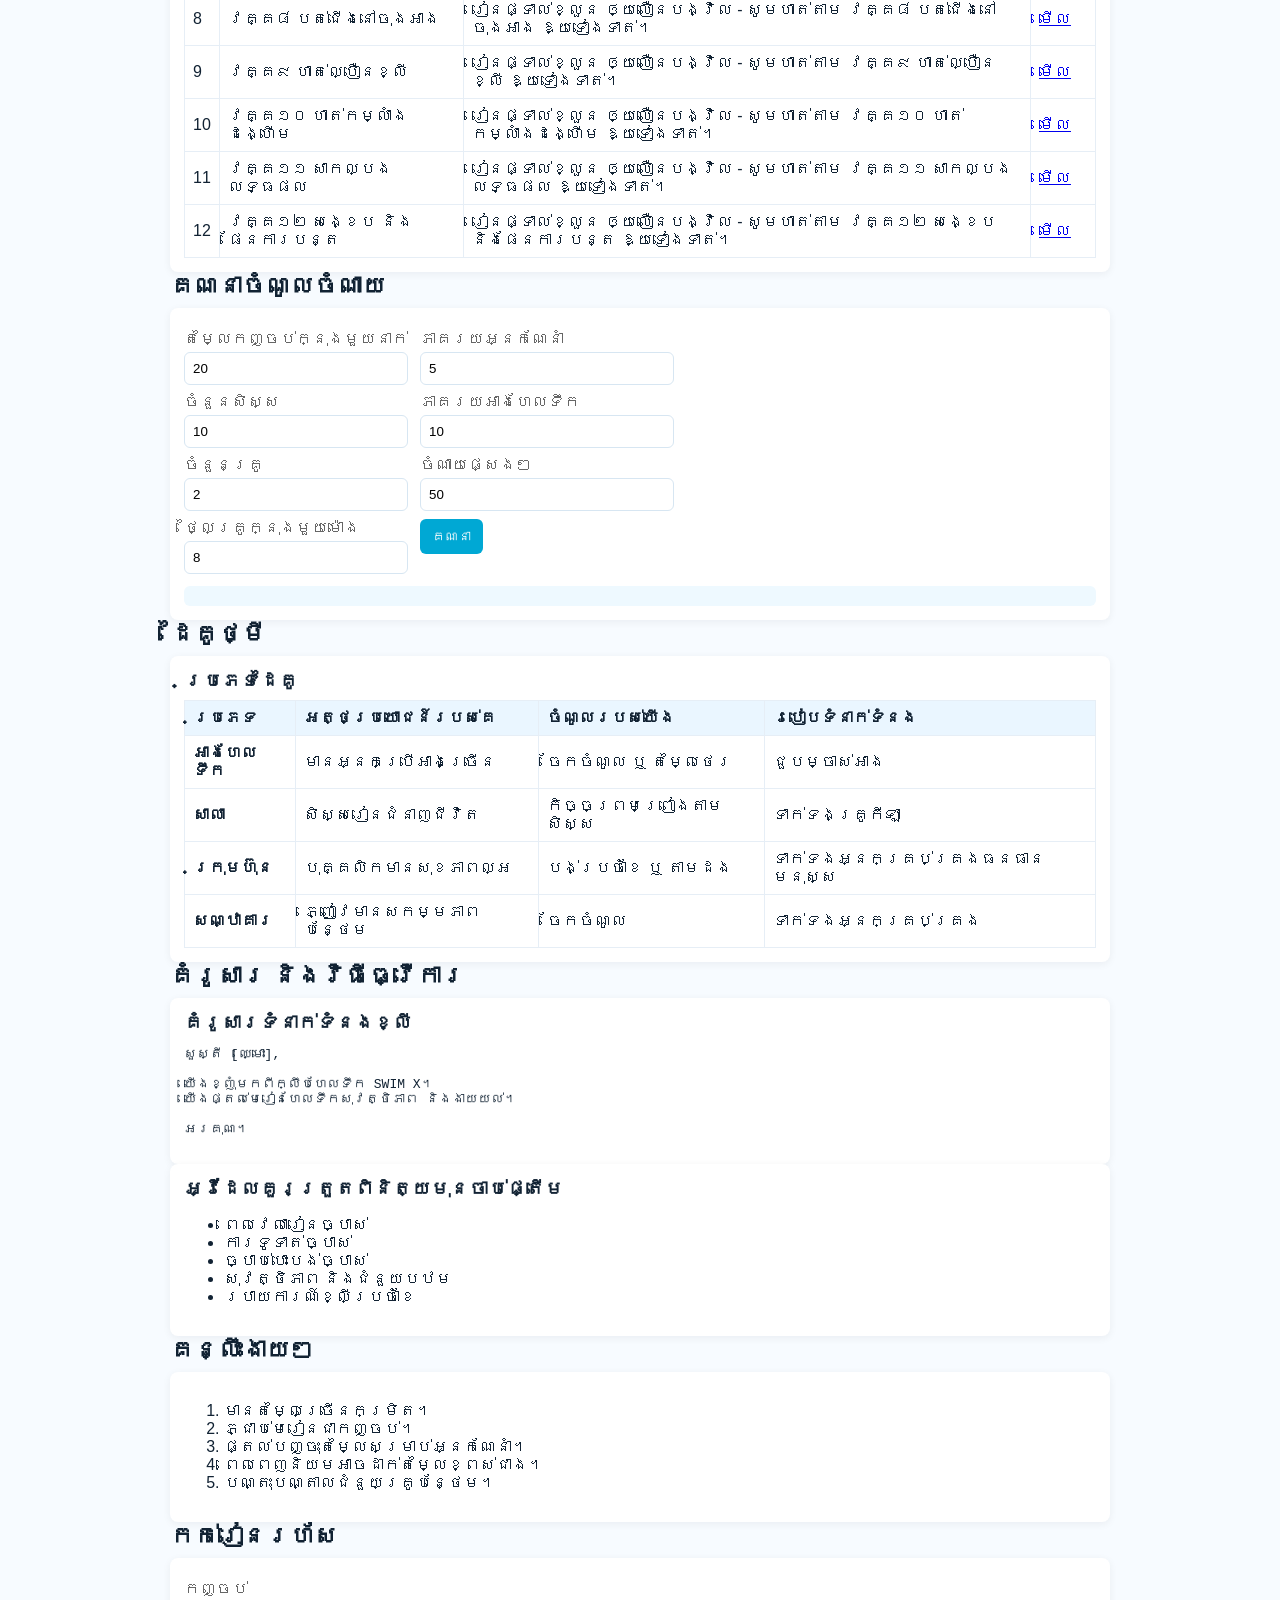
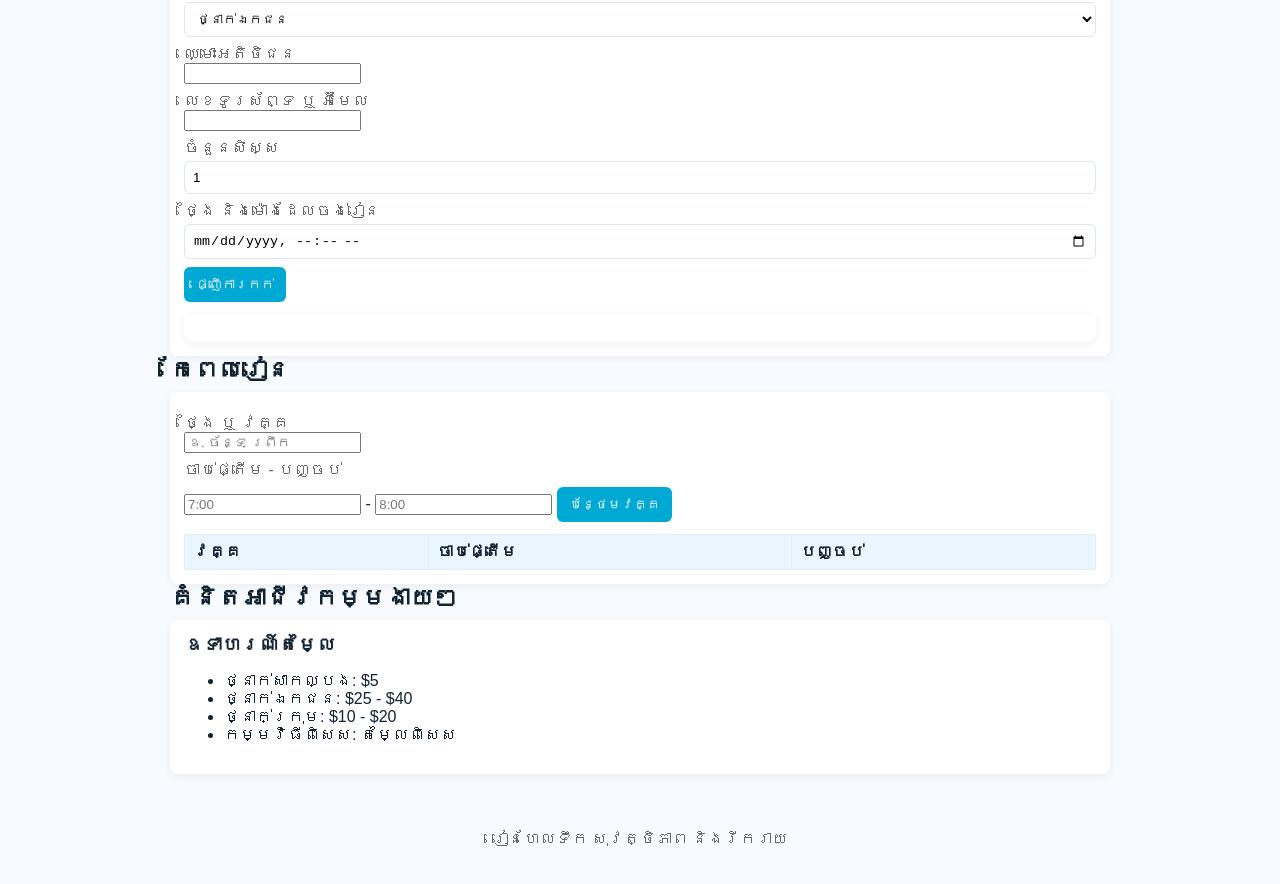
==== commit fb08fa36: "Remove team គ្រូ​ from index.html" ====
--- a/index.html
+++ b/index.html
@@ -13,7 +13,6 @@
       <nav>
         <a href="#packages">កញ្ចប់</a>
         <a href="#comparison">ប្រៀបធៀប</a>
-        <a href="#coaches">គ្រូ</a>
         <a href="#schedule">ពេលវេលា</a>
         <a href="#programs">មេរៀន</a>
         <a href="#finance">គណនា</a>
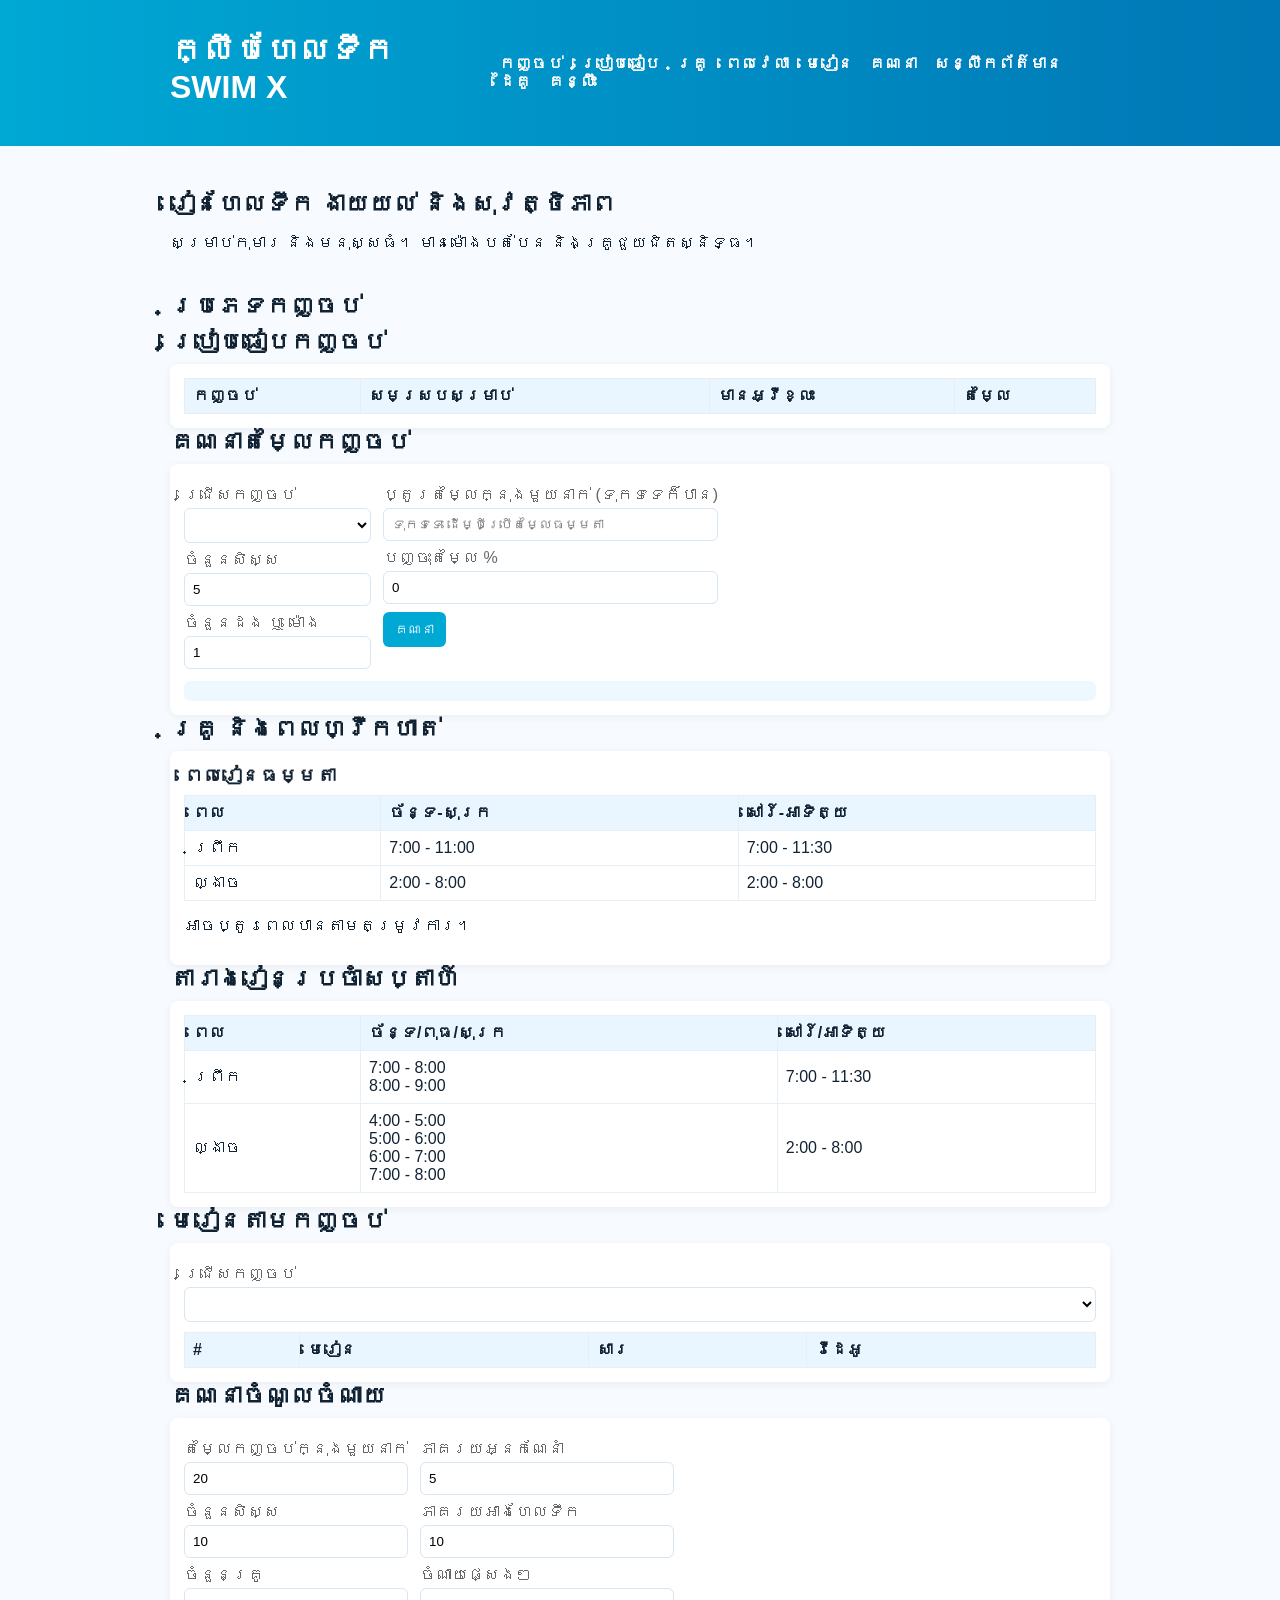
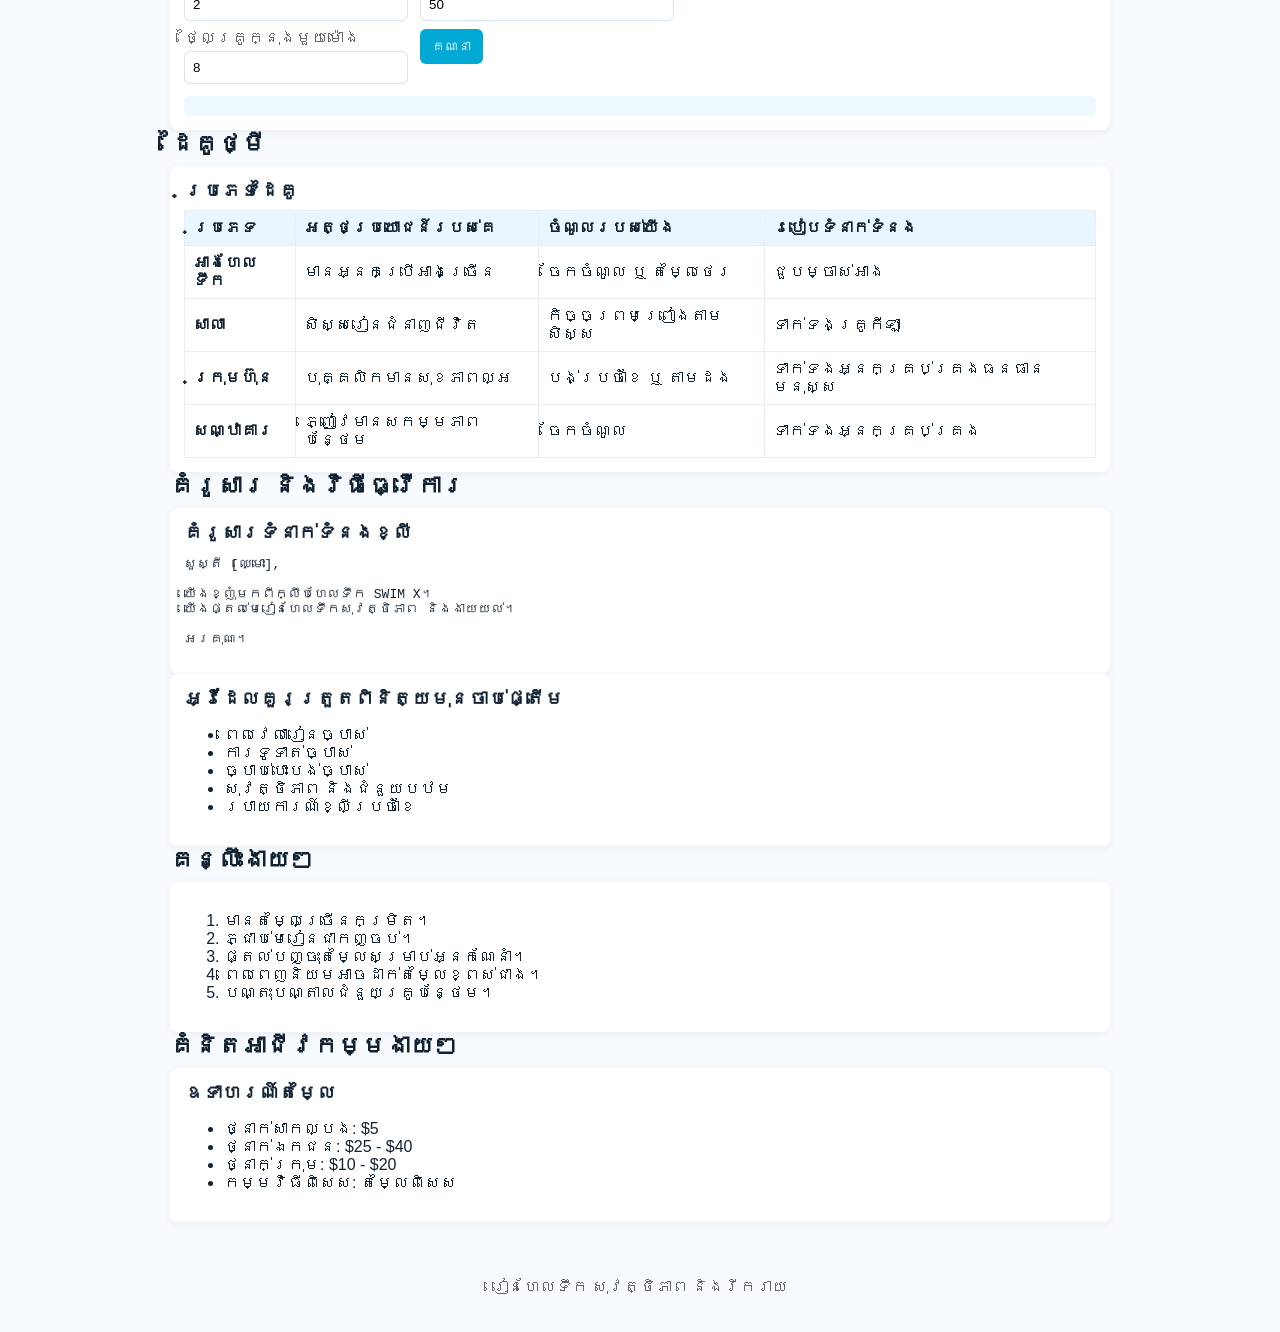
==== commit 1010543f: "Remove booking and admin sections from index.html Removed booking and admin sections from the HTML." ====
--- a/index.html
+++ b/index.html
@@ -13,6 +13,7 @@
       <nav>
         <a href="#packages">កញ្ចប់</a>
         <a href="#comparison">ប្រៀបធៀប</a>
+        <a href="#coaches">គ្រូ</a>
         <a href="#schedule">ពេលវេលា</a>
         <a href="#programs">មេរៀន</a>
         <a href="#finance">គណនា</a>
@@ -226,42 +227,6 @@
         </ol>
       </div>
     </section>
-
-    <section id="booking">
-      <h2>កក់រៀនរហ័ស</h2>
-      <div class="card">
-        <form id="booking-form">
-          <label>កញ្ចប់</label>
-          <select id="bk-package"></select>
-          <label>ឈ្មោះអតិថិជន</label>
-          <input id="bk-name" required />
-          <label>លេខទូរស័ព្ទ ឬ អ៊ីមែល</label>
-          <input id="bk-contact" required />
-          <label>ចំនួនសិស្ស</label>
-          <input id="bk-count" type="number" value="1" min="1" />
-          <label>ថ្ងៃ និងម៉ោងដែលចង់រៀន</label>
-          <input id="bk-datetime" type="datetime-local" />
-          <button type="submit">ផ្ញើការកក់</button>
-        </form>
-        <div id="booking-list" class="card" style="margin-top:12px"></div>
-      </div>
-    </section>
-
-    <section id="admin">
-      <h2>កែពេលរៀន</h2>
-      <div class="card">
-        <label>ថ្ងៃ ឬ វគ្គ</label>
-        <input id="adm-day" placeholder="ឧ. ច័ន្ទ ព្រឹក" />
-        <label>ចាប់ផ្តើម - បញ្ចប់</label>
-        <input id="adm-start" placeholder="7:00" /> - <input id="adm-end" placeholder="8:00" />
-        <button id="adm-add">បន្ថែមវគ្គ</button>
-        <table class="table" style="margin-top:12px">
-          <thead><tr><th>វគ្គ</th><th>ចាប់ផ្តើម</th><th>បញ្ចប់</th></tr></thead>
-          <tbody id="adm-table-body"></tbody>
-        </table>
-      </div>
-    </section>
-
     <section id="business-plan">
       <h2>គំនិតអាជីវកម្មងាយៗ</h2>
       <div class="card">
